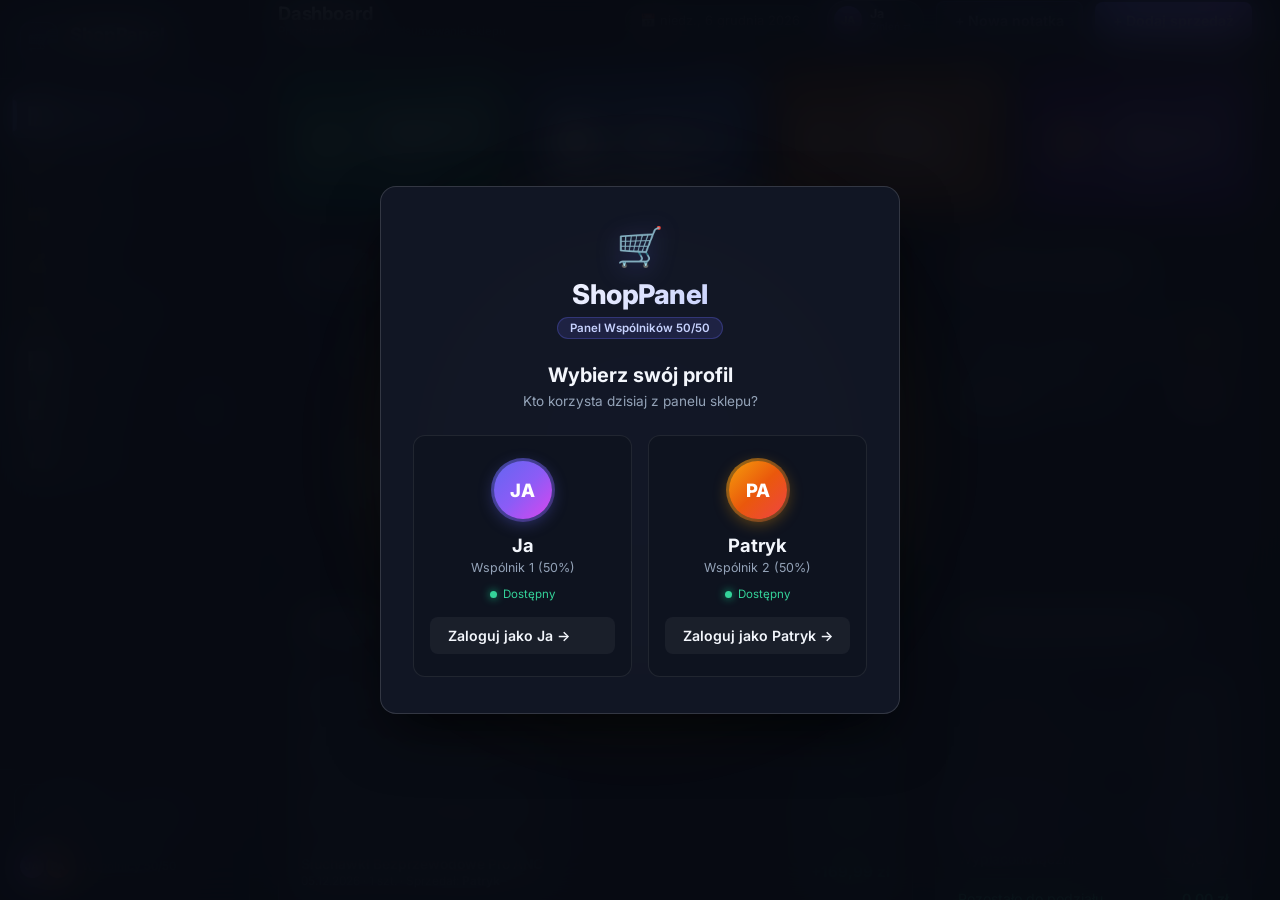
==== sklep/index.html @ 8d1526ef "ShopPanel - system logowania, notatnik i odswiezony wyglad dla wspolnikow (Ja i Patryk)" ====
<!DOCTYPE html>
<html lang="pl">
<head>
  <meta charset="UTF-8" />
  <meta name="viewport" content="width=device-width, initial-scale=1.0" />
  <title>ShopPanel — Panel Sklepu (Ja & Patryk)</title>
  <meta name="description" content="Nowoczesny panel zarządzania sklepem – magazyn, finanse, podział zysku 50/50 i notatnik dla wspólników." />
  <link rel="preconnect" href="https://fonts.googleapis.com" />
  <link rel="preconnect" href="https://fonts.gstatic.com" crossorigin />
  <link href="https://fonts.googleapis.com/css2?family=Inter:wght@300;400;500;600;700;800&display=swap" rel="stylesheet" />
  <link rel="stylesheet" href="style.css" />
</head>
<body>

<!-- ===== FULLSCREEN LOGIN GATEWAY ===== -->
<div class="login-overlay" id="login-overlay">
  <div class="login-glow-bg"></div>
  <div class="login-card">
    <div class="login-brand">
      <div class="login-logo-icon">🛒</div>
      <h2 class="login-logo-title">ShopPanel</h2>
      <span class="login-badge">Panel Wspólników 50/50</span>
    </div>

    <!-- Step 1: Wybór profilu -->
    <div id="login-step-profiles">
      <h3 class="login-heading">Wybierz swój profil</h3>
      <p class="login-subheading">Kto korzysta dzisiaj z panelu sklepu?</p>

      <div class="login-profiles-grid">
        <div class="login-profile-card profile-ja" onclick="selectLoginProfile('ja')">
          <div class="login-avatar-ring">
            <div class="login-avatar avatar-ja">JA</div>
          </div>
          <h4 class="login-profile-name">Ja</h4>
          <span class="login-profile-role">Wspólnik 1 (50%)</span>
          <div class="login-profile-status"><span class="pulse-dot"></span> Dostępny</div>
          <button class="btn btn-profile-select">Zaloguj jako Ja →</button>
        </div>

        <div class="login-profile-card profile-patryk" onclick="selectLoginProfile('patryk')">
          <div class="login-avatar-ring">
            <div class="login-avatar avatar-patryk">PA</div>
          </div>
          <h4 class="login-profile-name">Patryk</h4>
          <span class="login-profile-role">Wspólnik 2 (50%)</span>
          <div class="login-profile-status"><span class="pulse-dot"></span> Dostępny</div>
          <button class="btn btn-profile-select">Zaloguj jako Patryk →</button>
        </div>
      </div>
    </div>

    <!-- Step 2: Wprowadzenie PIN -->
    <div id="login-step-pin" style="display: none;">
      <div class="pin-user-banner">
        <button class="pin-back-btn" onclick="backToProfiles()" title="Powrót do wyboru profilu">← Zmień profil</button>
        <div class="pin-user-info">
          <div class="pin-avatar" id="pin-display-avatar">JA</div>
          <div>
            <div class="pin-username" id="pin-display-name">Ja</div>
            <div class="pin-userrole" id="pin-display-role">Wspólnik (50%)</div>
          </div>
        </div>
      </div>

      <p class="pin-prompt">Podaj 4-cyfrowy kod PIN</p>

      <div class="pin-dots-container" id="pin-dots">
        <span class="pin-dot"></span>
        <span class="pin-dot"></span>
        <span class="pin-dot"></span>
        <span class="pin-dot"></span>
      </div>

      <div class="pin-error-msg" id="pin-error-msg"></div>

      <!-- Klawiatura numeryczna -->
      <div class="pin-keypad">
        <button class="keypad-btn" type="button" onclick="pressPin('1')">1</button>
        <button class="keypad-btn" type="button" onclick="pressPin('2')">2</button>
        <button class="keypad-btn" type="button" onclick="pressPin('3')">3</button>
        <button class="keypad-btn" type="button" onclick="pressPin('4')">4</button>
        <button class="keypad-btn" type="button" onclick="pressPin('5')">5</button>
        <button class="keypad-btn" type="button" onclick="pressPin('6')">6</button>
        <button class="keypad-btn" type="button" onclick="pressPin('7')">7</button>
        <button class="keypad-btn" type="button" onclick="pressPin('8')">8</button>
        <button class="keypad-btn" type="button" onclick="pressPin('9')">9</button>
        <button class="keypad-btn keypad-cmd" type="button" onclick="clearPin()">C</button>
        <button class="keypad-btn" type="button" onclick="pressPin('0')">0</button>
        <button class="keypad-btn keypad-cmd keypad-back" type="button" onclick="deletePin()">⌫</button>
      </div>

      <div class="pin-quick-login">
        <span>💡 Domyślny PIN: <strong>1234</strong></span>
        <button class="btn btn-sm btn-ghost" type="button" onclick="quickLogin()">Szybkie logowanie (1234) ⚡</button>
      </div>
    </div>
  </div>
</div>

<!-- ===== SIDEBAR ===== -->
<aside class="sidebar" id="sidebar">
  <div class="sidebar-logo">
    <div class="logo-icon-wrap">🛒</div>
    <div class="logo-text-group">
      <span class="logo-text">ShopPanel</span>
      <span class="logo-sub">Ja & Patryk · 50/50</span>
    </div>
  </div>

  <nav class="sidebar-nav">
    <button class="nav-btn active" data-tab="dashboard" onclick="showTab('dashboard', this)">
      <span class="nav-icon">📊</span><span>Dashboard</span>
    </button>
    <button class="nav-btn" data-tab="magazyn" onclick="showTab('magazyn', this)">
      <span class="nav-icon">📦</span><span>Magazyn</span>
    </button>
    <button class="nav-btn" data-tab="sprzedaz" onclick="showTab('sprzedaz', this)">
      <span class="nav-icon">💳</span><span>Sprzedaż</span>
    </button>
    <button class="nav-btn" data-tab="finanse" onclick="showTab('finanse', this)">
      <span class="nav-icon">💰</span><span>Finanse</span>
    </button>
    <button class="nav-btn" data-tab="podzial" onclick="showTab('podzial', this)">
      <span class="nav-icon">🤝</span><span>Podział Zysku</span>
    </button>
    <button class="nav-btn" data-tab="inwestycje" onclick="showTab('inwestycje', this)">
      <span class="nav-icon">📈</span><span>Inwestycje</span>
    </button>
    <button class="nav-btn" data-tab="notatnik" onclick="showTab('notatnik', this)">
      <span class="nav-icon">📝</span><span>Notatnik</span>
      <span class="nav-badge" id="notes-badge">0</span>
    </button>
    <button class="nav-btn" data-tab="historia" onclick="showTab('historia', this)">
      <span class="nav-icon">📋</span><span>Historia</span>
    </button>
  </nav>

  <div class="sidebar-footer">
    <!-- Active User Card -->
    <div class="current-user-pill" onclick="openUserSwitchModal()" title="Kliknij, aby zmienić użytkownika lub się wylogować">
      <div class="user-avatar-wrap">
        <div class="partner-avatar user-avatar-current" id="sidebar-user-avatar">JA</div>
        <span class="user-online-dot"></span>
      </div>
      <div class="user-pill-info">
        <div class="user-pill-name" id="sidebar-user-name">Ja</div>
        <div class="user-pill-status">Zalogowany · <span class="link-switch">Zmień ⇄</span></div>
      </div>
    </div>

    <!-- Partners 50/50 info -->
    <div class="partners-card">
      <div class="partner-avatar avatar-ja" title="Ja (50%)">JA</div>
      <div class="partner-avatar avatar-patryk" title="Patryk (50%)">PA</div>
      <span class="partners-label">Wspólnicy 50/50</span>
    </div>
  </div>
</aside>

<!-- ===== MAIN CONTENT ===== -->
<main class="main-content">
  <!-- TOPBAR -->
  <header class="topbar">
    <div class="topbar-left">
      <button class="menu-toggle" onclick="toggleSidebar()" aria-label="Menu">☰</button>
      <div>
        <h1 class="page-title" id="page-title">Dashboard</h1>
        <span class="page-subtitle" id="page-subtitle">Przegląd wyników i podsumowanie sklepu</span>
      </div>
    </div>
    <div class="topbar-right">
      <div class="date-badge">📅 <span id="current-date"></span></div>

      <!-- User Badge in Topbar -->
      <div class="topbar-user-badge" onclick="openUserSwitchModal()" title="Zmień użytkownika">
        <div class="topbar-user-avatar" id="topbar-avatar">JA</div>
        <div class="topbar-user-meta">
          <span class="topbar-user-name" id="topbar-user-name">Ja</span>
          <span class="topbar-user-tag">Zmień ⇄</span>
        </div>
      </div>

      <button class="btn btn-secondary-subtle" onclick="openNoteModal()">+ Nowa notatka</button>
      <button class="btn btn-primary" onclick="openModal('add-sale-modal')">+ Dodaj sprzedaż</button>
    </div>
  </header>

  <!-- ===== TAB: DASHBOARD ===== -->
  <section class="tab-content active" id="tab-dashboard">
    <div class="stats-grid">
      <div class="stat-card gradient-green">
        <div class="stat-icon-wrap">💵</div>
        <div class="stat-info">
          <div class="stat-label">Łączny przychód</div>
          <div class="stat-value" id="stat-revenue">0 zł</div>
          <div class="stat-sub" id="stat-revenue-month">Przychód ze sprzedaży</div>
        </div>
      </div>
      <div class="stat-card gradient-blue">
        <div class="stat-icon-wrap">📈</div>
        <div class="stat-info">
          <div class="stat-label">Czysty zysk</div>
          <div class="stat-value" id="stat-profit">0 zł</div>
          <div class="stat-sub" id="stat-margin">Marża: 0%</div>
        </div>
      </div>
      <div class="stat-card gradient-orange">
        <div class="stat-icon-wrap">📦</div>
        <div class="stat-info">
          <div class="stat-label">Produkty w magazynie</div>
          <div class="stat-value" id="stat-products">0 szt.</div>
          <div class="stat-sub" id="stat-low-stock">Brak alertów</div>
        </div>
      </div>
      <div class="stat-card gradient-purple">
        <div class="stat-icon-wrap">🤝</div>
        <div class="stat-info">
          <div class="stat-label" id="stat-share-label">Działka na osobę (50%)</div>
          <div class="stat-value" id="stat-share">0 zł</div>
          <div class="stat-sub">Dla każdego wspólnika</div>
        </div>
      </div>
    </div>

    <div class="dashboard-grid">
      <div class="card chart-card">
        <div class="card-header">
          <div>
            <h2>Przychody i zysk — ostatnie 7 dni</h2>
            <span class="card-sub">Dynamika sprzedaży dzień po dniu</span>
          </div>
        </div>
        <canvas id="revenue-chart" width="600" height="200"></canvas>
      </div>

      <div class="card">
        <div class="card-header">
          <div>
            <h2>🔴 Niski stan magazynu</h2>
            <span class="card-sub">Produkty wymagające domówienia</span>
          </div>
        </div>
        <div id="low-stock-list" class="low-stock-list">
          <p class="empty-state">Wszystko w porządku! ✅</p>
        </div>
      </div>
    </div>

    <div class="dashboard-grid">
      <div class="card">
        <div class="card-header">
          <div>
            <h2>📦 Ostatnie sprzedaże</h2>
            <span class="card-sub">Rejestrowane transakcje wspólników</span>
          </div>
          <button class="btn btn-sm btn-ghost" onclick="showTab('sprzedaz', document.querySelector('[data-tab=sprzedaz]'))">Wszystkie →</button>
        </div>
        <div id="recent-sales-list"></div>
      </div>

      <div class="card">
        <div class="card-header">
          <div>
            <h2>💡 Podsumowanie finansowe</h2>
            <span class="card-sub">Bilans zysków, kosztów i wypłat</span>
          </div>
        </div>
        <div class="finance-summary" id="finance-summary">
          <div class="fin-row"><span>Przychód brutto</span><strong id="fs-revenue">0 zł</strong></div>
          <div class="fin-row"><span>Koszt zakupu towaru (COGS)</span><strong id="fs-cost">0 zł</strong></div>
          <div class="fin-row"><span>Koszty operacyjne</span><strong id="fs-expenses">0 zł</strong></div>
          <div class="fin-row highlight"><span>Zysk netto</span><strong id="fs-net">0 zł</strong></div>
          <div class="fin-row"><span>Wypłacono łącznie</span><strong id="fs-paid">0 zł</strong></div>
          <div class="fin-row highlight-green"><span>Pozostało do podziału</span><strong id="fs-remaining">0 zł</strong></div>
        </div>
      </div>
    </div>
  </section>

  <!-- ===== TAB: MAGAZYN ===== -->
  <section class="tab-content" id="tab-magazyn">
    <div class="toolbar">
      <div class="search-wrap">
        <input type="text" class="search-input" id="product-search" placeholder="🔍 Szukaj produktu..." oninput="filterProducts()" />
      </div>
      <select class="select-input" id="category-filter" onchange="filterProducts()">
        <option value="">Wszystkie kategorie</option>
      </select>
      <button class="btn btn-primary" onclick="openModal('add-product-modal')">+ Dodaj produkt</button>
    </div>

    <div class="card">
      <div class="table-responsive">
        <table class="data-table" id="products-table">
          <thead>
            <tr>
              <th>Produkt</th>
              <th>Kategoria</th>
              <th>Ilość (szt.)</th>
              <th>Cena zakupu</th>
              <th>Cena sprzedaży</th>
              <th>Marża</th>
              <th>Status</th>
              <th>Akcje</th>
            </tr>
          </thead>
          <tbody id="products-tbody"></tbody>
        </table>
      </div>
      <p class="empty-state" id="products-empty">Brak produktów. Dodaj pierwszy produkt! 📦</p>
    </div>
  </section>

  <!-- ===== TAB: SPRZEDAŻ ===== -->
  <section class="tab-content" id="tab-sprzedaz">
    <div class="toolbar">
      <div class="search-wrap">
        <input type="text" class="search-input" id="sale-search" placeholder="🔍 Szukaj sprzedaży..." oninput="filterSales()" />
      </div>
      <input type="month" class="select-input" id="sale-month-filter" onchange="filterSales()" />
      <button class="btn btn-primary" onclick="openModal('add-sale-modal')">+ Nowa sprzedaż</button>
    </div>
    <div class="card">
      <div class="table-responsive">
        <table class="data-table">
          <thead>
            <tr>
              <th>Data</th>
              <th>Produkt</th>
              <th>Ilość</th>
              <th>Cena jedn.</th>
              <th>Przychód</th>
              <th>Zysk</th>
              <th>Sprzedał</th>
              <th>Akcje</th>
            </tr>
          </thead>
          <tbody id="sales-tbody"></tbody>
        </table>
      </div>
      <p class="empty-state" id="sales-empty">Brak sprzedaży. Dodaj pierwszą transakcję! 💳</p>
    </div>
  </section>

  <!-- ===== TAB: FINANSE ===== -->
  <section class="tab-content" id="tab-finanse">
    <div class="toolbar">
      <button class="btn btn-primary" onclick="openModal('add-expense-modal')">+ Dodaj koszt</button>
    </div>
    <div class="stats-grid">
      <div class="stat-card gradient-green">
        <div class="stat-icon-wrap">💵</div>
        <div class="stat-info">
          <div class="stat-label">Łączny przychód</div>
          <div class="stat-value" id="fin-revenue">0 zł</div>
        </div>
      </div>
      <div class="stat-card gradient-red">
        <div class="stat-icon-wrap">🛍️</div>
        <div class="stat-info">
          <div class="stat-label">Koszt towaru</div>
          <div class="stat-value" id="fin-cogs">0 zł</div>
        </div>
      </div>
      <div class="stat-card gradient-orange">
        <div class="stat-icon-wrap">📝</div>
        <div class="stat-info">
          <div class="stat-label">Koszty operacyjne</div>
          <div class="stat-value" id="fin-expenses">0 zł</div>
        </div>
      </div>
      <div class="stat-card gradient-blue">
        <div class="stat-icon-wrap">✅</div>
        <div class="stat-info">
          <div class="stat-label">Zysk netto</div>
          <div class="stat-value" id="fin-net">0 zł</div>
        </div>
      </div>
    </div>

    <div class="card">
      <div class="card-header">
        <div>
          <h2>📝 Koszty operacyjne</h2>
          <span class="card-sub">Wydatki bieżące: reklamy, opakowania, narzędzia</span>
        </div>
      </div>
      <div class="table-responsive">
        <table class="data-table">
          <thead>
            <tr><th>Data</th><th>Opis</th><th>Kategoria</th><th>Kwota</th><th>Akcje</th></tr>
          </thead>
          <tbody id="expenses-tbody"></tbody>
        </table>
      </div>
      <p class="empty-state" id="expenses-empty">Brak kosztów. Dodaj pierwszy wydatek.</p>
    </div>
  </section>

  <!-- ===== TAB: PODZIAŁ ZYSKU ===== -->
  <section class="tab-content" id="tab-podzial">
    <div class="podzial-grid">
      <!-- Partner 1: Ja -->
      <div class="card podzial-card" id="podzial-card-ja">
        <div class="partner-header">
          <div class="partner-big-avatar avatar-ja">JA</div>
          <div class="partner-meta">
            <div class="partner-name-row">
              <h2 id="partner1-name-display">Ja (Wspólnik 1)</h2>
              <span class="active-badge" id="badge-active-ja" style="display:none;">Twój profil ⭐</span>
            </div>
            <span class="badge badge-purple">50% udziałów</span>
          </div>
        </div>
        <div class="partner-stats">
          <div class="fin-row"><span>Zysk brutto (50%)</span><strong id="p1-gross">0 zł</strong></div>
          <div class="fin-row"><span>Wypłacono</span><strong id="p1-paid">0 zł</strong></div>
          <div class="fin-row highlight-green"><span>Do wypłaty</span><strong id="p1-remaining">0 zł</strong></div>
        </div>
        <div class="partner-card-footer">
          <button class="btn btn-primary" style="width:100%" onclick="openPayoutModal(0)">💸 Zarejestruj wypłatę dla: Ja</button>
        </div>
      </div>

      <!-- Partner 2: Patryk -->
      <div class="card podzial-card" id="podzial-card-patryk">
        <div class="partner-header">
          <div class="partner-big-avatar avatar-patryk">PA</div>
          <div class="partner-meta">
            <div class="partner-name-row">
              <h2 id="partner2-name-display">Patryk (Wspólnik 2)</h2>
              <span class="active-badge" id="badge-active-patryk" style="display:none;">Twój profil ⭐</span>
            </div>
            <span class="badge badge-orange">50% udziałów</span>
          </div>
        </div>
        <div class="partner-stats">
          <div class="fin-row"><span>Zysk brutto (50%)</span><strong id="p2-gross">0 zł</strong></div>
          <div class="fin-row"><span>Wypłacono</span><strong id="p2-paid">0 zł</strong></div>
          <div class="fin-row highlight-green"><span>Do wypłaty</span><strong id="p2-remaining">0 zł</strong></div>
        </div>
        <div class="partner-card-footer">
          <button class="btn btn-secondary" style="width:100%" onclick="openPayoutModal(1)">💸 Zarejestruj wypłatę dla: Patryk</button>
        </div>
      </div>

      <!-- Payouts History -->
      <div class="card" style="grid-column: 1/-1;">
        <div class="card-header">
          <div>
            <h2>📋 Historia wypłat wspólników</h2>
            <span class="card-sub">Rejestr pobranych zaliczek i rozliczeń</span>
          </div>
        </div>
        <div class="table-responsive">
          <table class="data-table">
            <thead><tr><th>Data</th><th>Wspólnik</th><th>Kwota</th><th>Notatka</th></tr></thead>
            <tbody id="payouts-tbody"></tbody>
          </table>
        </div>
        <p class="empty-state" id="payouts-empty">Brak wypłat.</p>
      </div>
    </div>
  </section>

  <!-- ===== TAB: INWESTYCJE ===== -->
  <section class="tab-content" id="tab-inwestycje">
    <div class="toolbar">
      <button class="btn btn-primary" onclick="openModal('add-investment-modal')">+ Nowa inwestycja</button>
    </div>
    <div class="stats-grid">
      <div class="stat-card gradient-blue">
        <div class="stat-icon-wrap">🏦</div>
        <div class="stat-info">
          <div class="stat-label">Łączne inwestycje</div>
          <div class="stat-value" id="inv-total">0 zł</div>
        </div>
      </div>
      <div class="stat-card gradient-green">
        <div class="stat-icon-wrap">💹</div>
        <div class="stat-info">
          <div class="stat-label">Zwrot z inwestycji</div>
          <div class="stat-value" id="inv-return">0 zł</div>
        </div>
      </div>
      <div class="stat-card gradient-purple">
        <div class="stat-icon-wrap">⏳</div>
        <div class="stat-info">
          <div class="stat-label">W toku</div>
          <div class="stat-value" id="inv-active">0</div>
        </div>
      </div>
    </div>
    <div class="card">
      <div class="card-header">
        <div>
          <h2>📈 Lista inwestycji</h2>
          <span class="card-sub">Środki przeznaczone na rozwój sklepu i towar</span>
        </div>
      </div>
      <div class="table-responsive">
        <table class="data-table">
          <thead>
            <tr><th>Data</th><th>Nazwa</th><th>Kwota</th><th>Cel</th><th>Status</th><th>Zwrot</th><th>Akcje</th></tr>
          </thead>
          <tbody id="investments-tbody"></tbody>
        </table>
      </div>
      <p class="empty-state" id="investments-empty">Brak inwestycji. Zaplanuj pierwszy krok!</p>
    </div>
  </section>

  <!-- ===== TAB: NOTATNIK ===== -->
  <section class="tab-content" id="tab-notatnik">
    <div class="toolbar notes-toolbar">
      <div class="search-wrap">
        <input type="text" class="search-input" id="note-search" placeholder="🔍 Szukaj w notatkach i zadaniach..." oninput="filterNotes()" />
      </div>
      <select class="select-input" id="note-category-filter" onchange="filterNotes()">
        <option value="">Wszystkie kategorie</option>
        <option value="Do zrobienia">📋 Do zrobienia (To-Do)</option>
        <option value="Ważne">⚠️ Ważne</option>
        <option value="Magazyn">📦 Magazyn & Towar</option>
        <option value="Pomysły">💡 Pomysły</option>
        <option value="Finanse">💰 Finanse</option>
        <option value="Ustalenia">🤝 Ustalenia</option>
        <option value="Ogólne">📝 Ogólne</option>
      </select>
      <select class="select-input" id="note-author-filter" onchange="filterNotes()">
        <option value="">Wszyscy autorzy</option>
        <option value="Ja">Tylko Ja</option>
        <option value="Patryk">Tylko Patryk</option>
      </select>
      <select class="select-input" id="note-sort-filter" onchange="filterNotes()">
        <option value="pinned">Przypięte na górze</option>
        <option value="newest">Od najnowszych</option>
        <option value="oldest">Od najstarszych</option>
      </select>
      <button class="btn btn-primary" onclick="openNoteModal()">+ Nowa notatka</button>
    </div>

    <!-- Notes Grid -->
    <div class="notes-grid" id="notes-grid"></div>
    <div class="empty-state" id="notes-empty" style="display:none;">
      <div class="empty-icon-lg">📝</div>
      <h3>Brak notatek</h3>
      <p>Dodaj pierwszą wspólną notatkę, listę zadań lub pomysł dla Ciebie i Patryka!</p>
      <button class="btn btn-primary" style="margin-top:14px" onclick="openNoteModal()">+ Dodaj pierwszą notatkę</button>
    </div>
  </section>

  <!-- ===== TAB: HISTORIA ===== -->
  <section class="tab-content" id="tab-historia">
    <div class="card">
      <div class="card-header">
        <div>
          <h2>📋 Pełna historia zdarzeń sklepu</h2>
          <span class="card-sub">Automatyczny audyt sprzedaży, magazynu i notatek</span>
        </div>
      </div>
      <div id="history-list" class="history-list"></div>
      <p class="empty-state" id="history-empty">Brak historii.</p>
    </div>
  </section>
</main>

<!-- ===== MODALS ===== -->

<!-- Add / Edit Note Modal -->
<div class="modal-overlay" id="note-modal">
  <div class="modal modal-lg">
    <div class="modal-header">
      <h3 id="note-modal-title">📝 Nowa notatka</h3>
      <button class="modal-close" onclick="closeModal('note-modal')" aria-label="Zamknij">✕</button>
    </div>
    <div class="modal-body">
      <input type="hidden" id="n-id" />
      <div class="form-group">
        <label>Tytuł notatki *</label>
        <input type="text" id="n-title" class="form-input" placeholder="np. Zamówienie kartonów i etykiet kurierskich" />
      </div>

      <div class="form-row">
        <div class="form-group">
          <label>Kategoria</label>
          <select id="n-category" class="form-input">
            <option value="Do zrobienia">📋 Do zrobienia (To-Do)</option>
            <option value="Ważne">⚠️ Ważne</option>
            <option value="Magazyn">📦 Magazyn & Towar</option>
            <option value="Pomysły">💡 Pomysły</option>
            <option value="Finanse">💰 Finanse</option>
            <option value="Ustalenia">🤝 Ustalenia</option>
            <option value="Ogólne">📝 Ogólne</option>
          </select>
        </div>
        <div class="form-group">
          <label>Kolor karty</label>
          <select id="n-color" class="form-input">
            <option value="indigo">🟣 Fioletowy / Indygo</option>
            <option value="emerald">🟢 Szmaragdowy (Sukces)</option>
            <option value="amber">🟡 Bursztynowy (Uwaga)</option>
            <option value="rose">🔴 Karmazynowy (Ważne)</option>
            <option value="cyan">🔵 Błękitny</option>
          </select>
        </div>
      </div>

      <div class="form-row">
        <div class="form-group">
          <label>Autor notatki</label>
          <select id="n-author" class="form-input">
            <option value="Ja">Ja</option>
            <option value="Patryk">Patryk</option>
          </select>
        </div>
        <div class="form-group" style="justify-content: flex-end; padding-bottom: 6px;">
          <label class="checkbox-toggle">
            <input type="checkbox" id="n-pinned" />
            <span class="toggle-track"></span>
            <span class="toggle-label">📌 Przypnij notatkę na górze</span>
          </label>
        </div>
      </div>

      <div class="form-group">
        <div class="textarea-header">
          <label>Treść notatki</label>
          <span class="hint-tag">Wskazówka: zacznij linię od <strong>[ ]</strong> lub <strong>[x]</strong>, aby dodać pole do odhaczenia!</span>
        </div>
        <textarea id="n-content" class="form-input form-textarea" rows="7" placeholder="Treść notatki...&#10;&#10;Przykład listy zadań do odhaczenia:&#10;[x] Sprawdzenie stanu magazynowego&#10;[ ] Przygotowanie paczek dla kuriera&#10;[ ] Domówienie taśmy klejącej"></textarea>
      </div>
    </div>
    <div class="modal-footer">
      <button class="btn btn-ghost" onclick="closeModal('note-modal')">Anuluj</button>
      <button class="btn btn-primary" onclick="saveNote()">Zapisz notatkę</button>
    </div>
  </div>
</div>

<!-- User Switch / Profile Modal -->
<div class="modal-overlay" id="user-switch-modal">
  <div class="modal modal-sm">
    <div class="modal-header">
      <h3>👤 Profil użytkownika</h3>
      <button class="modal-close" onclick="closeModal('user-switch-modal')" aria-label="Zamknij">✕</button>
    </div>
    <div class="modal-body">
      <div class="user-switch-card">
        <div class="partner-big-avatar" id="switch-modal-avatar">JA</div>
        <div>
          <h3 id="switch-modal-name">Ja</h3>
          <span class="badge badge-purple" id="switch-modal-role">Wspólnik 1 (50%)</span>
          <p class="user-active-sub">Aktywna sesja w przeglądarce</p>
        </div>
      </div>

      <div class="user-switch-actions">
        <label class="section-sublabel">Szybkie przełączanie wspólnika:</label>
        <button class="btn btn-secondary" style="width:100%; justify-content:center;" id="btn-toggle-partner" onclick="quickSwitchPartner()">
          ⇄ Przełącz na profil: Patryk
        </button>
        <button class="btn btn-ghost btn-danger-ghost" style="width:100%; justify-content:center; margin-top:8px;" onclick="logoutUser()">
          🔒 Wyloguj i zablokuj panel PIN-em
        </button>
      </div>
    </div>
  </div>
</div>

<!-- Add Product Modal -->
<div class="modal-overlay" id="add-product-modal">
  <div class="modal">
    <div class="modal-header">
      <h3>📦 Dodaj produkt do magazynu</h3>
      <button class="modal-close" onclick="closeModal('add-product-modal')">✕</button>
    </div>
    <div class="modal-body">
      <div class="form-group">
        <label>Nazwa produktu *</label>
        <input type="text" id="p-name" class="form-input" placeholder="np. Słuchawki Bezprzewodowe Pro" />
      </div>
      <div class="form-row">
        <div class="form-group">
          <label>Kategoria</label>
          <input type="text" id="p-category" class="form-input" placeholder="np. Elektronika" />
        </div>
        <div class="form-group">
          <label>Ilość (szt.) *</label>
          <input type="number" id="p-qty" class="form-input" placeholder="0" min="0" />
        </div>
      </div>
      <div class="form-row">
        <div class="form-group">
          <label>Cena zakupu (zł) *</label>
          <input type="number" id="p-buy" class="form-input" placeholder="0.00" min="0" step="0.01" />
        </div>
        <div class="form-group">
          <label>Cena sprzedaży (zł) *</label>
          <input type="number" id="p-sell" class="form-input" placeholder="0.00" min="0" step="0.01" />
        </div>
      </div>
      <div class="form-group">
        <label>Alert niskiego stanu (szt.)</label>
        <input type="number" id="p-alert" class="form-input" placeholder="5" min="0" value="5" />
      </div>
    </div>
    <div class="modal-footer">
      <button class="btn btn-ghost" onclick="closeModal('add-product-modal')">Anuluj</button>
      <button class="btn btn-primary" onclick="addProduct()">Dodaj produkt</button>
    </div>
  </div>
</div>

<!-- Add Sale Modal -->
<div class="modal-overlay" id="add-sale-modal">
  <div class="modal">
    <div class="modal-header">
      <h3>💳 Dodaj sprzedaż</h3>
      <button class="modal-close" onclick="closeModal('add-sale-modal')">✕</button>
    </div>
    <div class="modal-body">
      <div class="form-group">
        <label>Produkt *</label>
        <select id="s-product" class="form-input" onchange="fillSalePrice()">
          <option value="">-- Wybierz produkt --</option>
        </select>
      </div>
      <div class="form-row">
        <div class="form-group">
          <label>Ilość *</label>
          <input type="number" id="s-qty" class="form-input" placeholder="1" min="1" value="1" oninput="calcSaleTotal()" />
        </div>
        <div class="form-group">
          <label>Cena sprzedaży (zł/szt.) *</label>
          <input type="number" id="s-price" class="form-input" placeholder="0.00" min="0" step="0.01" oninput="calcSaleTotal()" />
        </div>
      </div>
      <div class="form-row">
        <div class="form-group">
          <label>Data</label>
          <input type="date" id="s-date" class="form-input" />
        </div>
        <div class="form-group">
          <label>Sprzedał</label>
          <select id="s-seller" class="form-input">
            <option value="Ja">Ja</option>
            <option value="Patryk">Patryk</option>
          </select>
        </div>
      </div>
      <div class="sale-summary">
        <div class="fin-row"><span>Przychód:</span><strong id="sale-total-preview">0 zł</strong></div>
        <div class="fin-row"><span>Zysk brutto:</span><strong id="sale-profit-preview">0 zł</strong></div>
      </div>
    </div>
    <div class="modal-footer">
      <button class="btn btn-ghost" onclick="closeModal('add-sale-modal')">Anuluj</button>
      <button class="btn btn-primary" onclick="addSale()">Zapisz sprzedaż</button>
    </div>
  </div>
</div>

<!-- Add Expense Modal -->
<div class="modal-overlay" id="add-expense-modal">
  <div class="modal">
    <div class="modal-header">
      <h3>📝 Dodaj koszt operacyjny</h3>
      <button class="modal-close" onclick="closeModal('add-expense-modal')">✕</button>
    </div>
    <div class="modal-body">
      <div class="form-group">
        <label>Opis wydatku *</label>
        <input type="text" id="e-desc" class="form-input" placeholder="np. Kampania Meta Ads, paczka kartonów..." />
      </div>
      <div class="form-row">
        <div class="form-group">
          <label>Kategoria</label>
          <select id="e-category" class="form-input">
            <option value="Marketing">Marketing</option>
            <option value="Transport">Transport</option>
            <option value="Opakowania">Opakowania</option>
            <option value="Oprogramowanie">Oprogramowanie</option>
            <option value="Inne">Inne</option>
          </select>
        </div>
        <div class="form-group">
          <label>Kwota (zł) *</label>
          <input type="number" id="e-amount" class="form-input" placeholder="0.00" min="0" step="0.01" />
        </div>
      </div>
      <div class="form-group">
        <label>Data</label>
        <input type="date" id="e-date" class="form-input" />
      </div>
    </div>
    <div class="modal-footer">
      <button class="btn btn-ghost" onclick="closeModal('add-expense-modal')">Anuluj</button>
      <button class="btn btn-primary" onclick="addExpense()">Dodaj koszt</button>
    </div>
  </div>
</div>

<!-- Add Investment Modal -->
<div class="modal-overlay" id="add-investment-modal">
  <div class="modal">
    <div class="modal-header">
      <h3>📈 Dodaj inwestycję</h3>
      <button class="modal-close" onclick="closeModal('add-investment-modal')">✕</button>
    </div>
    <div class="modal-body">
      <div class="form-group">
        <label>Nazwa inwestycji *</label>
        <input type="text" id="i-name" class="form-input" placeholder="np. Partia Power Banków 30szt." />
      </div>
      <div class="form-group">
        <label>Cel inwestycji</label>
        <input type="text" id="i-goal" class="form-input" placeholder="np. Zwiększenie oferty i marży" />
      </div>
      <div class="form-row">
        <div class="form-group">
          <label>Kwota (zł) *</label>
          <input type="number" id="i-amount" class="form-input" placeholder="0.00" min="0" step="0.01" />
        </div>
        <div class="form-group">
          <label>Data</label>
          <input type="date" id="i-date" class="form-input" />
        </div>
      </div>
    </div>
    <div class="modal-footer">
      <button class="btn btn-ghost" onclick="closeModal('add-investment-modal')">Anuluj</button>
      <button class="btn btn-primary" onclick="addInvestment()">Dodaj inwestycję</button>
    </div>
  </div>
</div>

<!-- Payout Modal -->
<div class="modal-overlay" id="payout-modal">
  <div class="modal">
    <div class="modal-header">
      <h3>💸 Zarejestruj wypłatę dla wspólnika</h3>
      <button class="modal-close" onclick="closeModal('payout-modal')">✕</button>
    </div>
    <div class="modal-body">
      <div class="form-group">
        <label>Wspólnik</label>
        <input type="text" id="payout-partner-name" class="form-input" readonly style="opacity:0.8;font-weight:600;" />
        <input type="hidden" id="payout-partner-idx" />
      </div>
      <div class="form-row">
        <div class="form-group">
          <label>Kwota wypłaty (zł) *</label>
          <input type="number" id="payout-amount" class="form-input" placeholder="0.00" min="0" step="0.01" />
        </div>
        <div class="form-group">
          <label>Data</label>
          <input type="date" id="payout-date" class="form-input" />
        </div>
      </div>
      <div class="form-group">
        <label>Notatka</label>
        <input type="text" id="payout-note" class="form-input" placeholder="np. Zaliczka na konto / rozliczenie miesiąca" />
      </div>
    </div>
    <div class="modal-footer">
      <button class="btn btn-ghost" onclick="closeModal('payout-modal')">Anuluj</button>
      <button class="btn btn-primary" onclick="addPayout()">Zapisz wypłatę</button>
    </div>
  </div>
</div>

<!-- Investment Return Modal -->
<div class="modal-overlay" id="inv-return-modal">
  <div class="modal modal-sm">
    <div class="modal-header">
      <h3>💹 Zaznacz zwrot inwestycji</h3>
      <button class="modal-close" onclick="closeModal('inv-return-modal')">✕</button>
    </div>
    <div class="modal-body">
      <input type="hidden" id="inv-return-idx" />
      <div class="form-group">
        <label>Osiągnięty zwrot (zł)</label>
        <input type="number" id="inv-return-amount" class="form-input" placeholder="0.00" min="0" step="0.01" />
      </div>
    </div>
    <div class="modal-footer">
      <button class="btn btn-ghost" onclick="closeModal('inv-return-modal')">Anuluj</button>
      <button class="btn btn-primary" onclick="markInvestmentReturn()">Zatwierdź zwrot</button>
    </div>
  </div>
</div>

<!-- Toast -->
<div class="toast" id="toast"></div>

<script src="app.js"></script>
</body>
</html>
---- sklep/style.css ----
/* ===================================================
   ShopPanel — Modern Premium CSS Design System
   Ja & Patryk (Wspólnicy 50/50)
   =================================================== */

@import url('https://fonts.googleapis.com/css2?family=Inter:wght@300;400;500;600;700;800&display=swap');

/* ---------- CSS Variables ---------- */
:root {
  --bg-base: #0a0d14;
  --bg-surface: #101522;
  --bg-card: rgba(18, 24, 38, 0.85);
  --bg-card-solid: #121826;
  --bg-card-hover: rgba(26, 34, 52, 0.9);
  --bg-input: #0e131f;

  --border: rgba(255, 255, 255, 0.08);
  --border-strong: rgba(255, 255, 255, 0.14);
  --border-accent: rgba(99, 102, 241, 0.35);

  --text-primary: #f3f6fc;
  --text-secondary: #94a3b8;
  --text-muted: #64748b;

  --accent-purple: #6366f1;
  --accent-purple-light: #818cf8;
  --accent-blue: #3b82f6;
  --accent-cyan: #06b6d4;
  --accent-green: #10b981;
  --accent-green-light: #34d399;
  --accent-orange: #f59e0b;
  --accent-orange-light: #fbbf24;
  --accent-red: #ef4444;
  --accent-red-light: #f87171;
  --accent-rose: #f43f5e;

  --gradient-ja: linear-gradient(135deg, #6366f1 0%, #8b5cf6 50%, #d946ef 100%);
  --gradient-patryk: linear-gradient(135deg, #f59e0b 0%, #ea580c 50%, #ef4444 100%);

  --sidebar-w: 250px;
  --topbar-h: 68px;
  --radius-lg: 16px;
  --radius: 12px;
  --radius-sm: 8px;

  --shadow-lg: 0 16px 40px -8px rgba(0, 0, 0, 0.6);
  --shadow: 0 8px 24px -4px rgba(0, 0, 0, 0.45);
  --shadow-sm: 0 2px 10px rgba(0, 0, 0, 0.3);

  --transition: 0.22s cubic-bezier(0.4, 0, 0.2, 1);
}

/* ---------- Reset & Base ---------- */
*, *::before, *::after {
  box-sizing: border-box;
  margin: 0;
  padding: 0;
}

html, body {
  height: 100%;
}

body {
  font-family: 'Inter', system-ui, -apple-system, sans-serif;
  background-color: var(--bg-base);
  background-image: 
    radial-gradient(at 0% 0%, rgba(99, 102, 241, 0.12) 0px, transparent 50%),
    radial-gradient(at 100% 0%, rgba(245, 158, 11, 0.08) 0px, transparent 50%),
    radial-gradient(at 50% 100%, rgba(16, 185, 129, 0.08) 0px, transparent 50%);
  background-attachment: fixed;
  color: var(--text-primary);
  display: flex;
  overflow: hidden;
  -webkit-font-smoothing: antialiased;
}

/* ===================================================
   FULLSCREEN LOGIN GATEWAY
   =================================================== */
.login-overlay {
  position: fixed;
  inset: 0;
  z-index: 9999;
  background: rgba(7, 10, 18, 0.92);
  backdrop-filter: blur(20px);
  -webkit-backdrop-filter: blur(20px);
  display: flex;
  align-items: center;
  justify-content: center;
  padding: 20px;
  opacity: 1;
  visibility: visible;
  transition: opacity 0.35s ease, visibility 0.35s ease;
}

.login-overlay.hidden {
  opacity: 0;
  visibility: hidden;
  pointer-events: none;
}

.login-glow-bg {
  position: absolute;
  width: 500px;
  height: 500px;
  background: radial-gradient(circle, rgba(99, 102, 241, 0.25) 0%, rgba(245, 158, 11, 0.15) 50%, transparent 70%);
  filter: blur(60px);
  pointer-events: none;
  z-index: 0;
  animation: pulseGlow 8s ease-in-out infinite alternate;
}

@keyframes pulseGlow {
  0% { transform: scale(0.9) translate(-20px, -20px); }
  100% { transform: scale(1.1) translate(20px, 20px); }
}

.login-card {
  position: relative;
  z-index: 1;
  background: rgba(18, 24, 38, 0.95);
  border: 1px solid var(--border-strong);
  border-radius: var(--radius-lg);
  padding: 36px 32px;
  width: 520px;
  max-width: 100%;
  box-shadow: 0 25px 60px -12px rgba(0, 0, 0, 0.75);
  text-align: center;
  animation: slideUpLogin 0.4s cubic-bezier(0.16, 1, 0.3, 1);
}

@keyframes slideUpLogin {
  from { opacity: 0; transform: translateY(30px) scale(0.96); }
  to { opacity: 1; transform: translateY(0) scale(1); }
}

.login-brand {
  margin-bottom: 24px;
}

.login-logo-icon {
  font-size: 2.4rem;
  display: inline-block;
  margin-bottom: 8px;
  filter: drop-shadow(0 4px 12px rgba(99, 102, 241, 0.4));
}

.login-logo-title {
  font-size: 1.7rem;
  font-weight: 800;
  letter-spacing: -0.02em;
  background: linear-gradient(135deg, #fff 20%, #a5b4fc 100%);
  -webkit-background-clip: text;
  -webkit-text-fill-color: transparent;
  background-clip: text;
}

.login-badge {
  display: inline-block;
  margin-top: 6px;
  font-size: 0.72rem;
  font-weight: 600;
  color: #c7d2fe;
  background: rgba(99, 102, 241, 0.15);
  border: 1px solid rgba(99, 102, 241, 0.3);
  padding: 3px 12px;
  border-radius: 20px;
}

.login-heading {
  font-size: 1.25rem;
  font-weight: 700;
  color: var(--text-primary);
  margin-bottom: 6px;
}

.login-subheading {
  font-size: 0.85rem;
  color: var(--text-secondary);
  margin-bottom: 26px;
}

.login-profiles-grid {
  display: grid;
  grid-template-columns: 1fr 1fr;
  gap: 16px;
}

.login-profile-card {
  background: rgba(14, 19, 31, 0.8);
  border: 1px solid var(--border);
  border-radius: var(--radius);
  padding: 22px 16px;
  cursor: pointer;
  transition: all var(--transition);
  display: flex;
  flex-direction: column;
  align-items: center;
  position: relative;
  overflow: hidden;
}

.login-profile-card:hover {
  transform: translateY(-4px);
  border-color: rgba(255, 255, 255, 0.25);
  box-shadow: 0 12px 30px rgba(0, 0, 0, 0.5);
}

.profile-ja:hover {
  border-color: rgba(99, 102, 241, 0.5);
  background: linear-gradient(180deg, rgba(99, 102, 241, 0.08) 0%, rgba(14, 19, 31, 0.95) 100%);
}

.profile-patryk:hover {
  border-color: rgba(245, 158, 11, 0.5);
  background: linear-gradient(180deg, rgba(245, 158, 11, 0.08) 0%, rgba(14, 19, 31, 0.95) 100%);
}

.login-avatar-ring {
  padding: 3px;
  border-radius: 50%;
  margin-bottom: 12px;
}

.profile-ja .login-avatar-ring {
  background: linear-gradient(135deg, rgba(99, 102, 241, 0.6), rgba(168, 85, 247, 0.3));
}

.profile-patryk .login-avatar-ring {
  background: linear-gradient(135deg, rgba(245, 158, 11, 0.6), rgba(239, 68, 68, 0.3));
}

.login-avatar {
  width: 58px;
  height: 58px;
  border-radius: 50%;
  display: flex;
  align-items: center;
  justify-content: center;
  font-size: 1.15rem;
  font-weight: 800;
  color: #fff;
}

.avatar-ja {
  background: var(--gradient-ja);
  box-shadow: 0 4px 16px rgba(99, 102, 241, 0.4);
}

.avatar-patryk {
  background: var(--gradient-patryk);
  box-shadow: 0 4px 16px rgba(245, 158, 11, 0.4);
}

.login-profile-name {
  font-size: 1.15rem;
  font-weight: 700;
  color: var(--text-primary);
  margin-bottom: 4px;
}

.login-profile-role {
  font-size: 0.78rem;
  color: var(--text-secondary);
  margin-bottom: 12px;
}

.login-profile-status {
  display: flex;
  align-items: center;
  gap: 6px;
  font-size: 0.72rem;
  color: var(--accent-green-light);
  margin-bottom: 16px;
}

.pulse-dot {
  width: 7px;
  height: 7px;
  background: var(--accent-green-light);
  border-radius: 50%;
  display: inline-block;
  box-shadow: 0 0 8px var(--accent-green);
  animation: pulse 1.8s infinite;
}

@keyframes pulse {
  0% { transform: scale(0.95); box-shadow: 0 0 0 0 rgba(16, 185, 129, 0.7); }
  70% { transform: scale(1); box-shadow: 0 0 0 6px rgba(16, 185, 129, 0); }
  100% { transform: scale(0.95); box-shadow: 0 0 0 0 rgba(16, 185, 129, 0); }
}

.btn-profile-select {
  width: 100%;
  padding: 8px 12px;
  font-size: 0.8rem;
  font-weight: 600;
  background: rgba(255, 255, 255, 0.05);
  border: 1px solid var(--border);
  color: var(--text-primary);
  border-radius: var(--radius-sm);
  cursor: pointer;
  transition: all var(--transition);
}

.login-profile-card:hover .btn-profile-select {
  background: var(--accent-purple);
  border-color: var(--accent-purple);
  color: #fff;
}

.profile-patryk:hover .btn-profile-select {
  background: var(--accent-orange);
  border-color: var(--accent-orange);
  color: #fff;
}

/* PIN section */
.pin-user-banner {
  display: flex;
  align-items: center;
  justify-content: space-between;
  background: rgba(14, 19, 31, 0.7);
  border: 1px solid var(--border);
  padding: 12px 16px;
  border-radius: var(--radius);
  margin-bottom: 20px;
}

.pin-back-btn {
  background: none;
  border: none;
  color: var(--text-secondary);
  font-size: 0.8rem;
  font-weight: 500;
  cursor: pointer;
  padding: 6px 10px;
  border-radius: var(--radius-sm);
  transition: all var(--transition);
}

.pin-back-btn:hover {
  background: rgba(255, 255, 255, 0.08);
  color: var(--text-primary);
}

.pin-user-info {
  display: flex;
  align-items: center;
  gap: 12px;
  text-align: right;
}

.pin-avatar {
  width: 38px;
  height: 38px;
  border-radius: 50%;
  display: flex;
  align-items: center;
  justify-content: center;
  font-size: 0.85rem;
  font-weight: 800;
  color: #fff;
}

.pin-username {
  font-size: 0.95rem;
  font-weight: 700;
  color: var(--text-primary);
}

.pin-userrole {
  font-size: 0.72rem;
  color: var(--text-secondary);
}

.pin-prompt {
  font-size: 0.88rem;
  color: var(--text-secondary);
  margin-bottom: 16px;
}

.pin-dots-container {
  display: flex;
  justify-content: center;
  gap: 14px;
  margin-bottom: 18px;
}

.pin-dot {
  width: 16px;
  height: 16px;
  border-radius: 50%;
  border: 2px solid var(--border-strong);
  background: transparent;
  transition: all 0.2s ease;
}

.pin-dot.filled {
  background: var(--accent-purple-light);
  border-color: var(--accent-purple-light);
  box-shadow: 0 0 12px rgba(99, 102, 241, 0.6);
  transform: scale(1.15);
}

.pin-dot.filled-patryk {
  background: var(--accent-orange-light);
  border-color: var(--accent-orange-light);
  box-shadow: 0 0 12px rgba(245, 158, 11, 0.6);
  transform: scale(1.15);
}

.pin-error-msg {
  min-height: 20px;
  font-size: 0.8rem;
  color: var(--accent-red-light);
  margin-bottom: 12px;
  font-weight: 500;
}

.pin-dots-container.shake {
  animation: shake 0.4s ease;
}

@keyframes shake {
  0%, 100% { transform: translateX(0); }
  20%, 60% { transform: translateX(-8px); }
  40%, 80% { transform: translateX(8px); }
}

.pin-keypad {
  display: grid;
  grid-template-columns: repeat(3, 1fr);
  gap: 10px;
  max-width: 280px;
  margin: 0 auto 18px;
}

.keypad-btn {
  background: rgba(22, 29, 46, 0.8);
  border: 1px solid var(--border);
  color: var(--text-primary);
  font-size: 1.25rem;
  font-weight: 600;
  border-radius: var(--radius);
  height: 52px;
  cursor: pointer;
  display: flex;
  align-items: center;
  justify-content: center;
  transition: all 0.15s ease;
  user-select: none;
}

.keypad-btn:hover {
  background: rgba(99, 102, 241, 0.2);
  border-color: rgba(99, 102, 241, 0.4);
  transform: translateY(-1px);
}

.keypad-btn:active {
  transform: scale(0.95);
  background: rgba(99, 102, 241, 0.35);
}

.keypad-cmd {
  font-size: 1rem;
  color: var(--text-secondary);
}

.keypad-back {
  font-size: 1.1rem;
}

.pin-quick-login {
  display: flex;
  align-items: center;
  justify-content: space-between;
  background: rgba(14, 19, 31, 0.5);
  border: 1px dashed var(--border-strong);
  padding: 10px 14px;
  border-radius: var(--radius-sm);
  font-size: 0.78rem;
  color: var(--text-secondary);
  max-width: 320px;
  margin: 0 auto;
}

.pin-quick-login strong {
  color: var(--accent-orange-light);
  letter-spacing: 0.05em;
}

/* ===================================================
   SIDEBAR
   =================================================== */
.sidebar {
  width: var(--sidebar-w);
  height: 100vh;
  background: var(--bg-surface);
  border-right: 1px solid var(--border);
  display: flex;
  flex-direction: column;
  position: fixed;
  left: 0;
  top: 0;
  z-index: 100;
  transition: transform var(--transition);
  box-shadow: 4px 0 24px rgba(0, 0, 0, 0.25);
}

.sidebar-logo {
  display: flex;
  align-items: center;
  gap: 12px;
  padding: 22px 20px 18px;
  border-bottom: 1px solid var(--border);
}

.logo-icon-wrap {
  width: 38px;
  height: 38px;
  border-radius: 10px;
  background: linear-gradient(135deg, rgba(99, 102, 241, 0.25), rgba(168, 85, 247, 0.15));
  border: 1px solid rgba(99, 102, 241, 0.4);
  display: flex;
  align-items: center;
  justify-content: center;
  font-size: 1.25rem;
  flex-shrink: 0;
}

.logo-text-group {
  display: flex;
  flex-direction: column;
}

.logo-text {
  font-size: 1.15rem;
  font-weight: 800;
  letter-spacing: -0.02em;
  background: linear-gradient(135deg, #fff 30%, #a5b4fc 100%);
  -webkit-background-clip: text;
  -webkit-text-fill-color: transparent;
  background-clip: text;
}

.logo-sub {
  font-size: 0.68rem;
  font-weight: 500;
  color: var(--text-muted);
  letter-spacing: 0.03em;
}

.sidebar-nav {
  flex: 1;
  padding: 14px 12px;
  display: flex;
  flex-direction: column;
  gap: 4px;
  overflow-y: auto;
}

.nav-btn {
  display: flex;
  align-items: center;
  gap: 12px;
  width: 100%;
  padding: 11px 14px;
  border: 1px solid transparent;
  background: transparent;
  color: var(--text-secondary);
  font-size: 0.88rem;
  font-weight: 500;
  font-family: inherit;
  border-radius: var(--radius-sm);
  cursor: pointer;
  transition: all var(--transition);
  text-align: left;
  position: relative;
}

.nav-btn:hover {
  background: rgba(255, 255, 255, 0.04);
  color: var(--text-primary);
  border-color: rgba(255, 255, 255, 0.05);
}

.nav-btn.active {
  background: linear-gradient(135deg, rgba(99, 102, 241, 0.22), rgba(139, 92, 246, 0.12));
  color: #fff;
  font-weight: 600;
  border-color: rgba(99, 102, 241, 0.35);
  box-shadow: inset 0 0 16px rgba(99, 102, 241, 0.12);
}

.nav-btn.active::before {
  content: '';
  position: absolute;
  left: 0;
  top: 6px;
  bottom: 6px;
  width: 3.5px;
  border-radius: 0 4px 4px 0;
  background: var(--accent-purple-light);
  box-shadow: 0 0 10px var(--accent-purple);
}

.nav-icon {
  font-size: 1.1rem;
  width: 22px;
  text-align: center;
  display: inline-flex;
  justify-content: center;
}

.nav-badge {
  margin-left: auto;
  background: rgba(99, 102, 241, 0.25);
  color: #c7d2fe;
  font-size: 0.68rem;
  font-weight: 700;
  padding: 2px 7px;
  border-radius: 12px;
  border: 1px solid rgba(99, 102, 241, 0.3);
}

.sidebar-footer {
  padding: 14px;
  border-top: 1px solid var(--border);
  display: flex;
  flex-direction: column;
  gap: 12px;
  background: rgba(12, 16, 26, 0.6);
}

.current-user-pill {
  display: flex;
  align-items: center;
  gap: 10px;
  padding: 9px 12px;
  background: rgba(18, 24, 38, 0.7);
  border: 1px solid var(--border-strong);
  border-radius: var(--radius);
  cursor: pointer;
  transition: all var(--transition);
}

.current-user-pill:hover {
  background: rgba(26, 34, 52, 0.9);
  border-color: var(--border-accent);
  transform: translateY(-1px);
}

.user-avatar-wrap {
  position: relative;
}

.user-avatar-current {
  width: 34px;
  height: 34px;
  border-radius: 50%;
  display: flex;
  align-items: center;
  justify-content: center;
  font-size: 0.75rem;
  font-weight: 800;
  color: #fff;
}

.user-online-dot {
  position: absolute;
  bottom: 0;
  right: 0;
  width: 9px;
  height: 9px;
  border-radius: 50%;
  background: var(--accent-green-light);
  border: 2px solid var(--bg-surface);
  box-shadow: 0 0 6px var(--accent-green);
}

.user-pill-info {
  flex: 1;
  min-width: 0;
}

.user-pill-name {
  font-size: 0.84rem;
  font-weight: 700;
  color: var(--text-primary);
  white-space: nowrap;
  overflow: hidden;
  text-overflow: ellipsis;
}

.user-pill-status {
  font-size: 0.68rem;
  color: var(--text-muted);
}

.link-switch {
  color: var(--accent-purple-light);
  font-weight: 600;
}

.partners-card {
  display: flex;
  align-items: center;
  gap: 10px;
  padding: 6px 4px;
}

.partner-avatar {
  width: 28px;
  height: 28px;
  border-radius: 50%;
  display: flex;
  align-items: center;
  justify-content: center;
  font-size: 0.65rem;
  font-weight: 800;
  border: 2px solid var(--bg-surface);
}

.partner-avatar:nth-child(2) {
  margin-left: -12px;
}

.partners-label {
  font-size: 0.72rem;
  color: var(--text-secondary);
  font-weight: 500;
}

/* ===================================================
   MAIN CONTENT
   =================================================== */
.main-content {
  margin-left: var(--sidebar-w);
  flex: 1;
  height: 100vh;
  overflow-y: auto;
  display: flex;
  flex-direction: column;
}

/* ---------- TOPBAR ---------- */
.topbar {
  height: var(--topbar-h);
  display: flex;
  align-items: center;
  justify-content: space-between;
  padding: 0 28px;
  background: rgba(14, 18, 28, 0.85);
  border-bottom: 1px solid var(--border);
  position: sticky;
  top: 0;
  z-index: 50;
  backdrop-filter: blur(16px);
  -webkit-backdrop-filter: blur(16px);
}

.topbar-left {
  display: flex;
  align-items: center;
  gap: 18px;
}

.page-title {
  font-size: 1.15rem;
  font-weight: 700;
  letter-spacing: -0.01em;
  color: var(--text-primary);
  line-height: 1.2;
}

.page-subtitle {
  font-size: 0.72rem;
  color: var(--text-muted);
  display: block;
}

.topbar-right {
  display: flex;
  align-items: center;
  gap: 12px;
}

.date-badge {
  font-size: 0.8rem;
  color: var(--text-secondary);
  background: rgba(18, 24, 38, 0.8);
  padding: 7px 14px;
  border-radius: 20px;
  border: 1px solid var(--border);
}

.topbar-user-badge {
  display: flex;
  align-items: center;
  gap: 8px;
  background: rgba(22, 29, 46, 0.7);
  border: 1px solid var(--border-strong);
  padding: 5px 12px 5px 6px;
  border-radius: 30px;
  cursor: pointer;
  transition: all var(--transition);
}

.topbar-user-badge:hover {
  background: rgba(30, 41, 64, 0.9);
  border-color: var(--border-accent);
}

.topbar-user-avatar {
  width: 28px;
  height: 28px;
  border-radius: 50%;
  background: var(--gradient-ja);
  display: flex;
  align-items: center;
  justify-content: center;
  font-size: 0.68rem;
  font-weight: 800;
  color: #fff;
}

.topbar-user-meta {
  display: flex;
  flex-direction: column;
}

.topbar-user-name {
  font-size: 0.78rem;
  font-weight: 700;
  line-height: 1;
}

.topbar-user-tag {
  font-size: 0.62rem;
  color: var(--accent-purple-light);
  font-weight: 600;
}

.menu-toggle {
  display: none;
  background: none;
  border: none;
  color: var(--text-primary);
  font-size: 1.3rem;
  cursor: pointer;
  padding: 4px;
}

/* ---------- TAB CONTENT ---------- */
.tab-content {
  display: none;
  padding: 28px;
  flex-direction: column;
  gap: 24px;
  animation: fadeIn 0.28s ease;
}

.tab-content.active {
  display: flex;
}

@keyframes fadeIn {
  from { opacity: 0; transform: translateY(6px); }
  to { opacity: 1; transform: translateY(0); }
}

/* ===================================================
   STAT CARDS
   =================================================== */
.stats-grid {
  display: grid;
  grid-template-columns: repeat(auto-fit, minmax(220px, 1fr));
  gap: 18px;
}

.stat-card {
  border-radius: var(--radius-lg);
  padding: 22px;
  display: flex;
  align-items: center;
  gap: 18px;
  position: relative;
  overflow: hidden;
  border: 1px solid var(--border);
  box-shadow: var(--shadow-sm);
  transition: transform var(--transition), box-shadow var(--transition);
}

.stat-card:hover {
  transform: translateY(-3px);
  box-shadow: var(--shadow);
}

.stat-card::after {
  content: '';
  position: absolute;
  top: -30px;
  right: -30px;
  width: 100px;
  height: 100px;
  border-radius: 50%;
  background: radial-gradient(circle, rgba(255, 255, 255, 0.1) 0%, transparent 70%);
  pointer-events: none;
}

.gradient-green {
  background: linear-gradient(135deg, rgba(6, 78, 59, 0.9) 0%, rgba(6, 95, 70, 0.75) 100%);
  border-color: rgba(16, 185, 129, 0.3);
}

.gradient-blue {
  background: linear-gradient(135deg, rgba(30, 58, 95, 0.9) 0%, rgba(30, 64, 175, 0.75) 100%);
  border-color: rgba(59, 130, 246, 0.3);
}

.gradient-orange {
  background: linear-gradient(135deg, rgba(120, 53, 15, 0.9) 0%, rgba(146, 64, 14, 0.75) 100%);
  border-color: rgba(245, 158, 11, 0.3);
}

.gradient-purple {
  background: linear-gradient(135deg, rgba(59, 7, 100, 0.9) 0%, rgba(76, 29, 149, 0.75) 100%);
  border-color: rgba(139, 92, 246, 0.3);
}

.gradient-red {
  background: linear-gradient(135deg, rgba(127, 29, 29, 0.9) 0%, rgba(153, 27, 27, 0.75) 100%);
  border-color: rgba(239, 68, 68, 0.3);
}

.stat-icon-wrap {
  width: 52px;
  height: 52px;
  border-radius: 14px;
  background: rgba(255, 255, 255, 0.1);
  display: flex;
  align-items: center;
  justify-content: center;
  font-size: 1.8rem;
  flex-shrink: 0;
  backdrop-filter: blur(8px);
}

.stat-info {
  flex: 1;
}

.stat-label {
  font-size: 0.76rem;
  color: rgba(255, 255, 255, 0.75);
  margin-bottom: 4px;
  font-weight: 500;
  letter-spacing: 0.01em;
}

.stat-value {
  font-size: 1.7rem;
  font-weight: 800;
  color: #fff;
  line-height: 1.1;
  letter-spacing: -0.02em;
}

.stat-sub {
  font-size: 0.72rem;
  color: rgba(255, 255, 255, 0.6);
  margin-top: 5px;
}

/* ===================================================
   CARDS
   =================================================== */
.card {
  background: var(--bg-card);
  border: 1px solid var(--border);
  border-radius: var(--radius-lg);
  overflow: hidden;
  box-shadow: var(--shadow-sm);
  backdrop-filter: blur(12px);
  -webkit-backdrop-filter: blur(12px);
}

.card-header {
  padding: 18px 22px;
  border-bottom: 1px solid var(--border);
  display: flex;
  align-items: center;
  justify-content: space-between;
}

.card-header h2 {
  font-size: 0.98rem;
  font-weight: 700;
  color: var(--text-primary);
  letter-spacing: -0.01em;
}

.card-sub {
  font-size: 0.72rem;
  color: var(--text-muted);
  display: block;
  margin-top: 2px;
}

/* ===================================================
   DASHBOARD GRID
   =================================================== */
.dashboard-grid {
  display: grid;
  grid-template-columns: 2fr 1fr;
  gap: 22px;
}

.chart-card canvas {
  display: block;
  width: 100%;
  padding: 20px 22px;
}

.low-stock-list {
  padding: 8px 20px;
}

.low-stock-item {
  display: flex;
  justify-content: space-between;
  align-items: center;
  padding: 12px 0;
  border-bottom: 1px solid var(--border);
  font-size: 0.88rem;
}

.low-stock-item:last-child {
  border-bottom: none;
}

.badge-danger {
  background: rgba(239, 68, 68, 0.2);
  color: var(--accent-red-light);
  border: 1px solid rgba(239, 68, 68, 0.3);
  padding: 3px 10px;
  border-radius: 20px;
  font-size: 0.72rem;
  font-weight: 700;
}

.badge-warn {
  background: rgba(245, 158, 11, 0.2);
  color: var(--accent-orange-light);
  border: 1px solid rgba(245, 158, 11, 0.3);
  padding: 3px 10px;
  border-radius: 20px;
  font-size: 0.72rem;
  font-weight: 700;
}

/* Finance Summary */
.finance-summary {
  padding: 12px 22px;
}

.fin-row {
  display: flex;
  justify-content: space-between;
  align-items: center;
  padding: 11px 0;
  border-bottom: 1px solid var(--border);
  font-size: 0.88rem;
  color: var(--text-secondary);
}

.fin-row:last-child {
  border-bottom: none;
}

.fin-row strong {
  color: var(--text-primary);
  font-weight: 600;
}

.fin-row.highlight {
  background: rgba(99, 102, 241, 0.09);
  margin: 0 -22px;
  padding: 11px 22px;
  color: #c7d2fe;
}

.fin-row.highlight strong {
  color: #a5b4fc;
}

.fin-row.highlight-green {
  background: rgba(16, 185, 129, 0.09);
  margin: 0 -22px;
  padding: 11px 22px;
  color: var(--accent-green-light);
}

.fin-row.highlight-green strong {
  color: var(--accent-green-light);
}

/* Recent Sales */
#recent-sales-list {
  padding: 6px 0;
}

.sale-item {
  display: flex;
  align-items: center;
  justify-content: space-between;
  padding: 12px 22px;
  border-bottom: 1px solid var(--border);
  font-size: 0.86rem;
  transition: background var(--transition);
}

.sale-item:hover {
  background: var(--bg-card-hover);
}

.sale-item:last-child {
  border-bottom: none;
}

.sale-name {
  font-weight: 600;
  color: var(--text-primary);
}

.sale-date {
  color: var(--text-muted);
  font-size: 0.74rem;
  margin-top: 2px;
}

.sale-amount {
  color: var(--accent-green-light);
  font-weight: 700;
  font-size: 0.95rem;
}

/* ===================================================
   TABLES
   =================================================== */
.table-responsive {
  width: 100%;
  overflow-x: auto;
}

.data-table {
  width: 100%;
  border-collapse: collapse;
  font-size: 0.86rem;
}

.data-table thead tr {
  background: rgba(255, 255, 255, 0.025);
}

.data-table th {
  padding: 14px 18px;
  text-align: left;
  font-weight: 600;
  font-size: 0.74rem;
  text-transform: uppercase;
  letter-spacing: 0.06em;
  color: var(--text-secondary);
  border-bottom: 1px solid var(--border);
  white-space: nowrap;
}

.data-table td {
  padding: 14px 18px;
  border-bottom: 1px solid var(--border);
  color: var(--text-primary);
  vertical-align: middle;
}

.data-table tbody tr {
  transition: background var(--transition);
}

.data-table tbody tr:hover {
  background: var(--bg-card-hover);
}

.data-table tbody tr:last-child td {
  border-bottom: none;
}

/* Status Badges */
.status-badge {
  display: inline-flex;
  align-items: center;
  gap: 5px;
  padding: 4px 10px;
  border-radius: 20px;
  font-size: 0.72rem;
  font-weight: 600;
}

.status-badge::before {
  content: '';
  width: 5px;
  height: 5px;
  border-radius: 50%;
  background: currentColor;
}

.status-ok {
  background: rgba(16, 185, 129, 0.15);
  color: var(--accent-green-light);
  border: 1px solid rgba(16, 185, 129, 0.25);
}

.status-low {
  background: rgba(245, 158, 11, 0.15);
  color: var(--accent-orange-light);
  border: 1px solid rgba(245, 158, 11, 0.25);
}

.status-empty {
  background: rgba(239, 68, 68, 0.15);
  color: var(--accent-red-light);
  border: 1px solid rgba(239, 68, 68, 0.25);
}

.status-active {
  background: rgba(59, 130, 246, 0.15);
  color: #60a5fa;
  border: 1px solid rgba(59, 130, 246, 0.25);
}

.status-done {
  background: rgba(16, 185, 129, 0.15);
  color: var(--accent-green-light);
  border: 1px solid rgba(16, 185, 129, 0.25);
}

/* ===================================================
   TOOLBAR & INPUTS
   =================================================== */
.toolbar {
  display: flex;
  gap: 12px;
  flex-wrap: wrap;
  align-items: center;
}

.search-wrap {
  position: relative;
  flex: 1;
  min-width: 220px;
}

.search-input, .select-input, .form-input {
  background: var(--bg-input);
  border: 1px solid var(--border-strong);
  color: var(--text-primary);
  border-radius: var(--radius-sm);
  padding: 10px 14px;
  font-size: 0.88rem;
  font-family: inherit;
  outline: none;
  transition: border-color var(--transition), box-shadow var(--transition);
}

.search-input {
  width: 100%;
}

.search-input:focus, .select-input:focus, .form-input:focus {
  border-color: var(--accent-purple);
  box-shadow: 0 0 0 3px rgba(99, 102, 241, 0.25);
}

.select-input option {
  background: var(--bg-card-solid);
  color: var(--text-primary);
}

.form-textarea {
  resize: vertical;
  min-height: 120px;
  line-height: 1.5;
}

/* ===================================================
   BUTTONS
   =================================================== */
.btn {
  display: inline-flex;
  align-items: center;
  gap: 7px;
  padding: 10px 18px;
  border-radius: var(--radius-sm);
  border: none;
  font-size: 0.88rem;
  font-weight: 600;
  font-family: inherit;
  cursor: pointer;
  transition: all var(--transition);
  white-space: nowrap;
  user-select: none;
}

.btn:active {
  transform: scale(0.98);
}

.btn-primary {
  background: linear-gradient(135deg, #6366f1, #8b5cf6);
  color: #fff;
  box-shadow: 0 4px 14px rgba(99, 102, 241, 0.35);
}

.btn-primary:hover {
  transform: translateY(-1px);
  box-shadow: 0 6px 20px rgba(99, 102, 241, 0.5);
}

.btn-secondary {
  background: linear-gradient(135deg, #f59e0b, #ef4444);
  color: #fff;
  box-shadow: 0 4px 14px rgba(245, 158, 11, 0.35);
}

.btn-secondary:hover {
  transform: translateY(-1px);
  box-shadow: 0 6px 20px rgba(245, 158, 11, 0.45);
}

.btn-secondary-subtle {
  background: rgba(99, 102, 241, 0.12);
  color: #c7d2fe;
  border: 1px solid rgba(99, 102, 241, 0.3);
}

.btn-secondary-subtle:hover {
  background: rgba(99, 102, 241, 0.22);
  color: #fff;
}

.btn-ghost {
  background: transparent;
  border: 1px solid var(--border-strong);
  color: var(--text-secondary);
}

.btn-ghost:hover {
  background: var(--bg-card-hover);
  color: var(--text-primary);
  border-color: rgba(255, 255, 255, 0.2);
}

.btn-danger-ghost {
  color: var(--accent-red-light);
  border-color: rgba(239, 68, 68, 0.3);
}

.btn-danger-ghost:hover {
  background: rgba(239, 68, 68, 0.15);
  border-color: var(--accent-red);
}

.btn-sm {
  padding: 6px 12px;
  font-size: 0.78rem;
}

.btn-icon {
  padding: 7px 11px;
  font-size: 0.82rem;
  background: rgba(255, 255, 255, 0.04);
  border: 1px solid var(--border);
  color: var(--text-secondary);
}

.btn-icon:hover {
  border-color: var(--accent-purple);
  color: var(--accent-purple-light);
  background: rgba(99, 102, 241, 0.1);
}

.btn-danger {
  background: rgba(239, 68, 68, 0.15);
  border: 1px solid rgba(239, 68, 68, 0.3);
  color: var(--accent-red-light);
}

.btn-danger:hover {
  background: rgba(239, 68, 68, 0.3);
}

/* ===================================================
   PODZIAŁ ZYSKU
   =================================================== */
.podzial-grid {
  display: grid;
  grid-template-columns: 1fr 1fr;
  gap: 24px;
}

.podzial-card {
  padding: 0;
  transition: all var(--transition);
}

.podzial-card.active-user-card {
  border-color: rgba(99, 102, 241, 0.5);
  box-shadow: 0 0 30px rgba(99, 102, 241, 0.2);
}

.partner-header {
  display: flex;
  align-items: center;
  gap: 16px;
  padding: 22px;
  border-bottom: 1px solid var(--border);
}

.partner-big-avatar {
  width: 54px;
  height: 54px;
  border-radius: 50%;
  display: flex;
  align-items: center;
  justify-content: center;
  font-size: 1rem;
  font-weight: 800;
  color: #fff;
  flex-shrink: 0;
}

.partner-meta {
  flex: 1;
}

.partner-name-row {
  display: flex;
  align-items: center;
  gap: 8px;
}

.partner-name-row h2 {
  font-size: 1.15rem;
  font-weight: 700;
  color: var(--text-primary);
}

.active-badge {
  background: rgba(99, 102, 241, 0.2);
  color: #c7d2fe;
  border: 1px solid rgba(99, 102, 241, 0.4);
  font-size: 0.68rem;
  font-weight: 700;
  padding: 2px 8px;
  border-radius: 12px;
}

.badge {
  display: inline-block;
  padding: 3px 10px;
  border-radius: 20px;
  font-size: 0.72rem;
  font-weight: 600;
  margin-top: 4px;
}

.badge-purple {
  background: rgba(99, 102, 241, 0.2);
  color: #c7d2fe;
  border: 1px solid rgba(99, 102, 241, 0.35);
}

.badge-orange {
  background: rgba(245, 158, 11, 0.2);
  color: #fde68a;
  border: 1px solid rgba(245, 158, 11, 0.35);
}

.partner-stats {
  padding: 16px 22px;
}

.partner-card-footer {
  padding: 0 22px 22px;
}

/* ===================================================
   NOTATNIK (NOTES SYSTEM)
   =================================================== */
.notes-toolbar {
  margin-bottom: 6px;
}

.notes-grid {
  display: grid;
  grid-template-columns: repeat(auto-fill, minmax(320px, 1fr));
  gap: 20px;
}

.note-card {
  background: var(--bg-card);
  border: 1px solid var(--border);
  border-radius: var(--radius-lg);
  padding: 20px;
  display: flex;
  flex-direction: column;
  position: relative;
  transition: all var(--transition);
  box-shadow: var(--shadow-sm);
  overflow: hidden;
}

.note-card:hover {
  transform: translateY(-3px);
  box-shadow: var(--shadow);
  border-color: rgba(255, 255, 255, 0.18);
}

/* Note Accent Color Stripes */
.note-card::before {
  content: '';
  position: absolute;
  top: 0;
  left: 0;
  right: 0;
  height: 4px;
}

.note-indigo::before { background: linear-gradient(90deg, #6366f1, #8b5cf6); }
.note-emerald::before { background: linear-gradient(90deg, #10b981, #06b6d4); }
.note-amber::before { background: linear-gradient(90deg, #f59e0b, #ea580c); }
.note-rose::before { background: linear-gradient(90deg, #f43f5e, #e11d48); }
.note-cyan::before { background: linear-gradient(90deg, #06b6d4, #3b82f6); }

.note-card.pinned {
  border-color: rgba(245, 158, 11, 0.4);
  background: linear-gradient(180deg, rgba(245, 158, 11, 0.04) 0%, var(--bg-card) 40%);
}

.note-header {
  display: flex;
  align-items: flex-start;
  justify-content: space-between;
  gap: 10px;
  margin-bottom: 12px;
}

.note-tag {
  display: inline-flex;
  align-items: center;
  gap: 5px;
  padding: 3px 9px;
  border-radius: 12px;
  font-size: 0.72rem;
  font-weight: 700;
  background: rgba(255, 255, 255, 0.06);
  color: var(--text-secondary);
}

.tag-wazne { background: rgba(239, 68, 68, 0.18); color: var(--accent-red-light); border: 1px solid rgba(239, 68, 68, 0.3); }
.tag-todo { background: rgba(245, 158, 11, 0.18); color: var(--accent-orange-light); border: 1px solid rgba(245, 158, 11, 0.3); }
.tag-pomysly { background: rgba(99, 102, 241, 0.18); color: #c7d2fe; border: 1px solid rgba(99, 102, 241, 0.3); }
.tag-magazyn { background: rgba(16, 185, 129, 0.18); color: var(--accent-green-light); border: 1px solid rgba(16, 185, 129, 0.3); }
.tag-finanse { background: rgba(6, 182, 212, 0.18); color: #a5f3fc; border: 1px solid rgba(6, 182, 212, 0.3); }
.tag-ustalenia { background: rgba(168, 85, 247, 0.18); color: #e9d5ff; border: 1px solid rgba(168, 85, 247, 0.3); }

.note-pin-btn {
  background: none;
  border: none;
  font-size: 1.05rem;
  cursor: pointer;
  opacity: 0.45;
  transition: all var(--transition);
  padding: 2px 4px;
}

.note-pin-btn:hover, .note-pin-btn.active {
  opacity: 1;
  transform: scale(1.15);
  filter: drop-shadow(0 0 6px rgba(245, 158, 11, 0.6));
}

.note-title {
  font-size: 1.05rem;
  font-weight: 700;
  color: var(--text-primary);
  margin-bottom: 10px;
  line-height: 1.35;
  letter-spacing: -0.01em;
}

.note-body {
  flex: 1;
  font-size: 0.88rem;
  color: var(--text-secondary);
  line-height: 1.6;
  margin-bottom: 18px;
  white-space: pre-wrap;
  word-break: break-word;
}

/* Interactive Checkboxes in Notes */
.note-todo-item {
  display: flex;
  align-items: flex-start;
  gap: 10px;
  padding: 4px 6px;
  border-radius: 6px;
  cursor: pointer;
  transition: background var(--transition);
  margin: 3px 0;
  user-select: none;
}

.note-todo-item:hover {
  background: rgba(255, 255, 255, 0.04);
}

.note-todo-checkbox {
  width: 18px;
  height: 18px;
  border-radius: 4px;
  border: 1.5px solid var(--border-strong);
  display: inline-flex;
  align-items: center;
  justify-content: center;
  font-size: 0.72rem;
  font-weight: 800;
  color: #fff;
  flex-shrink: 0;
  margin-top: 2px;
  transition: all 0.15s ease;
}

.note-todo-item.done .note-todo-checkbox {
  background: var(--accent-green);
  border-color: var(--accent-green);
  box-shadow: 0 0 8px rgba(16, 185, 129, 0.4);
}

.note-todo-text {
  flex: 1;
  transition: all 0.15s ease;
}

.note-todo-item.done .note-todo-text {
  text-decoration: line-through;
  color: var(--text-muted);
}

.note-para {
  margin-bottom: 6px;
}

.note-empty-text {
  color: var(--text-muted);
  font-style: italic;
}

/* Note Footer */
.note-footer {
  display: flex;
  align-items: center;
  justify-content: space-between;
  padding-top: 14px;
  border-top: 1px solid var(--border);
  gap: 8px;
}

.note-author-pill {
  display: flex;
  align-items: center;
  gap: 8px;
}

.note-author-avatar {
  width: 24px;
  height: 24px;
  border-radius: 50%;
  display: flex;
  align-items: center;
  justify-content: center;
  font-size: 0.6rem;
  font-weight: 800;
  color: #fff;
}

.note-author-details {
  display: flex;
  flex-direction: column;
}

.note-author-name {
  font-size: 0.75rem;
  font-weight: 600;
  color: var(--text-primary);
  line-height: 1;
}

.note-date {
  font-size: 0.68rem;
  color: var(--text-muted);
  margin-top: 2px;
}

.note-actions {
  display: flex;
  gap: 4px;
}

.btn-note-action {
  background: none;
  border: 1px solid transparent;
  color: var(--text-muted);
  font-size: 0.85rem;
  padding: 5px 8px;
  border-radius: 6px;
  cursor: pointer;
  transition: all var(--transition);
}

.btn-note-action:hover {
  background: rgba(255, 255, 255, 0.07);
  color: var(--text-primary);
}

.btn-note-delete:hover {
  background: rgba(239, 68, 68, 0.15);
  color: var(--accent-red-light);
}

/* ===================================================
   HISTORY LIST
   =================================================== */
.history-list {
  padding: 10px 22px;
  max-height: 600px;
  overflow-y: auto;
}

.history-item {
  display: flex;
  align-items: flex-start;
  gap: 14px;
  padding: 13px 4px;
  border-bottom: 1px solid var(--border);
  font-size: 0.86rem;
}

.history-item:last-child {
  border-bottom: none;
}

.history-dot {
  width: 9px;
  height: 9px;
  border-radius: 50%;
  margin-top: 5px;
  flex-shrink: 0;
}

.dot-green { background: var(--accent-green-light); box-shadow: 0 0 8px var(--accent-green); }
.dot-blue { background: #60a5fa; box-shadow: 0 0 8px #3b82f6; }
.dot-orange { background: var(--accent-orange-light); box-shadow: 0 0 8px var(--accent-orange); }
.dot-red { background: var(--accent-red-light); box-shadow: 0 0 8px var(--accent-red); }
.dot-purple { background: var(--accent-purple-light); box-shadow: 0 0 8px var(--accent-purple); }
.dot-yellow { background: #fde047; box-shadow: 0 0 8px #eab308; }

.history-text {
  flex: 1;
  color: var(--text-secondary);
}

.history-text strong {
  color: var(--text-primary);
}

.history-time {
  font-size: 0.72rem;
  color: var(--text-muted);
  white-space: nowrap;
}

/* ===================================================
   MODALS
   =================================================== */
.modal-overlay {
  display: none;
  position: fixed;
  inset: 0;
  background: rgba(7, 10, 18, 0.85);
  backdrop-filter: blur(10px);
  -webkit-backdrop-filter: blur(10px);
  z-index: 1000;
  align-items: center;
  justify-content: center;
  padding: 16px;
  animation: fadeIn 0.2s ease;
}

.modal-overlay.open {
  display: flex;
}

.modal {
  background: var(--bg-card-solid);
  border: 1px solid var(--border-strong);
  border-radius: var(--radius-lg);
  width: 520px;
  max-width: 95vw;
  box-shadow: var(--shadow-lg);
  animation: slideUp 0.28s cubic-bezier(0.16, 1, 0.3, 1);
  overflow: hidden;
}

.modal-lg {
  width: 650px;
}

.modal-sm {
  width: 420px;
}

@keyframes slideUp {
  from { transform: translateY(24px) scale(0.97); opacity: 0; }
  to { transform: translateY(0) scale(1); opacity: 1; }
}

.modal-header {
  display: flex;
  align-items: center;
  justify-content: space-between;
  padding: 18px 22px;
  border-bottom: 1px solid var(--border);
}

.modal-header h3 {
  font-size: 1.05rem;
  font-weight: 700;
  color: var(--text-primary);
}

.modal-close {
  background: none;
  border: none;
  color: var(--text-secondary);
  font-size: 1.15rem;
  cursor: pointer;
  padding: 4px 8px;
  border-radius: 6px;
  transition: all var(--transition);
}

.modal-close:hover {
  background: rgba(239, 68, 68, 0.2);
  color: var(--accent-red-light);
}

.modal-body {
  padding: 22px;
  display: flex;
  flex-direction: column;
  gap: 16px;
  max-height: 80vh;
  overflow-y: auto;
}

.modal-footer {
  display: flex;
  justify-content: flex-end;
  gap: 10px;
  padding: 16px 22px;
  border-top: 1px solid var(--border);
  background: rgba(14, 19, 31, 0.4);
}

/* Form Controls */
.form-group {
  display: flex;
  flex-direction: column;
  gap: 6px;
}

.form-group label {
  font-size: 0.8rem;
  font-weight: 600;
  color: var(--text-secondary);
}

.form-row {
  display: grid;
  grid-template-columns: 1fr 1fr;
  gap: 14px;
}

.textarea-header {
  display: flex;
  justify-content: space-between;
  align-items: center;
}

.hint-tag {
  font-size: 0.72rem;
  color: var(--text-muted);
}

.checkbox-toggle {
  display: flex;
  align-items: center;
  gap: 10px;
  cursor: pointer;
  user-select: none;
}

.checkbox-toggle input {
  display: none;
}

.toggle-track {
  width: 36px;
  height: 20px;
  background: rgba(255, 255, 255, 0.1);
  border-radius: 20px;
  position: relative;
  transition: background 0.2s ease;
  border: 1px solid var(--border-strong);
}

.toggle-track::after {
  content: '';
  position: absolute;
  top: 2px;
  left: 2px;
  width: 14px;
  height: 14px;
  border-radius: 50%;
  background: #fff;
  transition: transform 0.2s ease;
}

.checkbox-toggle input:checked + .toggle-track {
  background: var(--accent-purple);
  border-color: var(--accent-purple);
}

.checkbox-toggle input:checked + .toggle-track::after {
  transform: translateX(16px);
}

.toggle-label {
  font-size: 0.82rem;
  font-weight: 600;
  color: var(--text-primary);
}

.sale-summary {
  background: rgba(99, 102, 241, 0.08);
  border: 1px solid rgba(99, 102, 241, 0.25);
  border-radius: var(--radius-sm);
  padding: 12px 16px;
}

/* User Switch Modal specifics */
.user-switch-card {
  display: flex;
  align-items: center;
  gap: 16px;
  background: rgba(14, 19, 31, 0.7);
  padding: 16px;
  border-radius: var(--radius);
  border: 1px solid var(--border);
}

.user-switch-card h3 {
  font-size: 1.15rem;
  font-weight: 700;
  margin-bottom: 2px;
}

.user-active-sub {
  font-size: 0.72rem;
  color: var(--accent-green-light);
  margin-top: 6px;
  font-weight: 500;
}

.user-switch-actions {
  border-top: 1px solid var(--border);
  padding-top: 14px;
}

.section-sublabel {
  font-size: 0.78rem;
  font-weight: 600;
  color: var(--text-secondary);
  display: block;
  margin-bottom: 8px;
}

/* ===================================================
   TOAST
   =================================================== */
.toast {
  position: fixed;
  bottom: 24px;
  right: 24px;
  background: var(--bg-card-solid);
  border: 1px solid var(--border-strong);
  border-left: 4px solid var(--accent-purple);
  border-radius: var(--radius-sm);
  padding: 14px 22px;
  font-size: 0.88rem;
  color: var(--text-primary);
  box-shadow: var(--shadow-lg);
  z-index: 10000;
  transform: translateY(20px);
  opacity: 0;
  transition: all 0.3s cubic-bezier(0.4, 0, 0.2, 1);
  pointer-events: none;
  max-width: 360px;
}

.toast.show {
  transform: translateY(0);
  opacity: 1;
}

/* ===================================================
   EMPTY STATES
   =================================================== */
.empty-state {
  text-align: center;
  color: var(--text-muted);
  padding: 40px 20px;
  font-size: 0.9rem;
}

.empty-icon-lg {
  font-size: 2.8rem;
  margin-bottom: 10px;
  opacity: 0.7;
}

.empty-state h3 {
  font-size: 1.15rem;
  color: var(--text-primary);
  margin-bottom: 6px;
  font-weight: 700;
}

.empty-state p {
  color: var(--text-secondary);
  font-size: 0.86rem;
  max-width: 380px;
  margin: 0 auto;
}

/* ===================================================
   SCROLLBAR
   =================================================== */
::-webkit-scrollbar {
  width: 6px;
  height: 6px;
}

::-webkit-scrollbar-track {
  background: transparent;
}

::-webkit-scrollbar-thumb {
  background: var(--border-strong);
  border-radius: 3px;
}

::-webkit-scrollbar-thumb:hover {
  background: var(--text-muted);
}

/* ===================================================
   RESPONSIVE DESIGN
   =================================================== */
@media (max-width: 960px) {
  .sidebar {
    transform: translateX(-100%);
  }

  .sidebar.open {
    transform: translateX(0);
  }

  .main-content {
    margin-left: 0;
  }

  .menu-toggle {
    display: block;
  }

  .dashboard-grid {
    grid-template-columns: 1fr;
  }

  .podzial-grid {
    grid-template-columns: 1fr;
  }
}

@media (max-width: 640px) {
  .stats-grid {
    grid-template-columns: 1fr;
  }

  .form-row {
    grid-template-columns: 1fr;
  }

  .topbar {
    padding: 0 16px;
  }

  .tab-content {
    padding: 16px;
  }

  .login-card {
    padding: 24px 18px;
  }

  .login-profiles-grid {
    grid-template-columns: 1fr;
  }
}
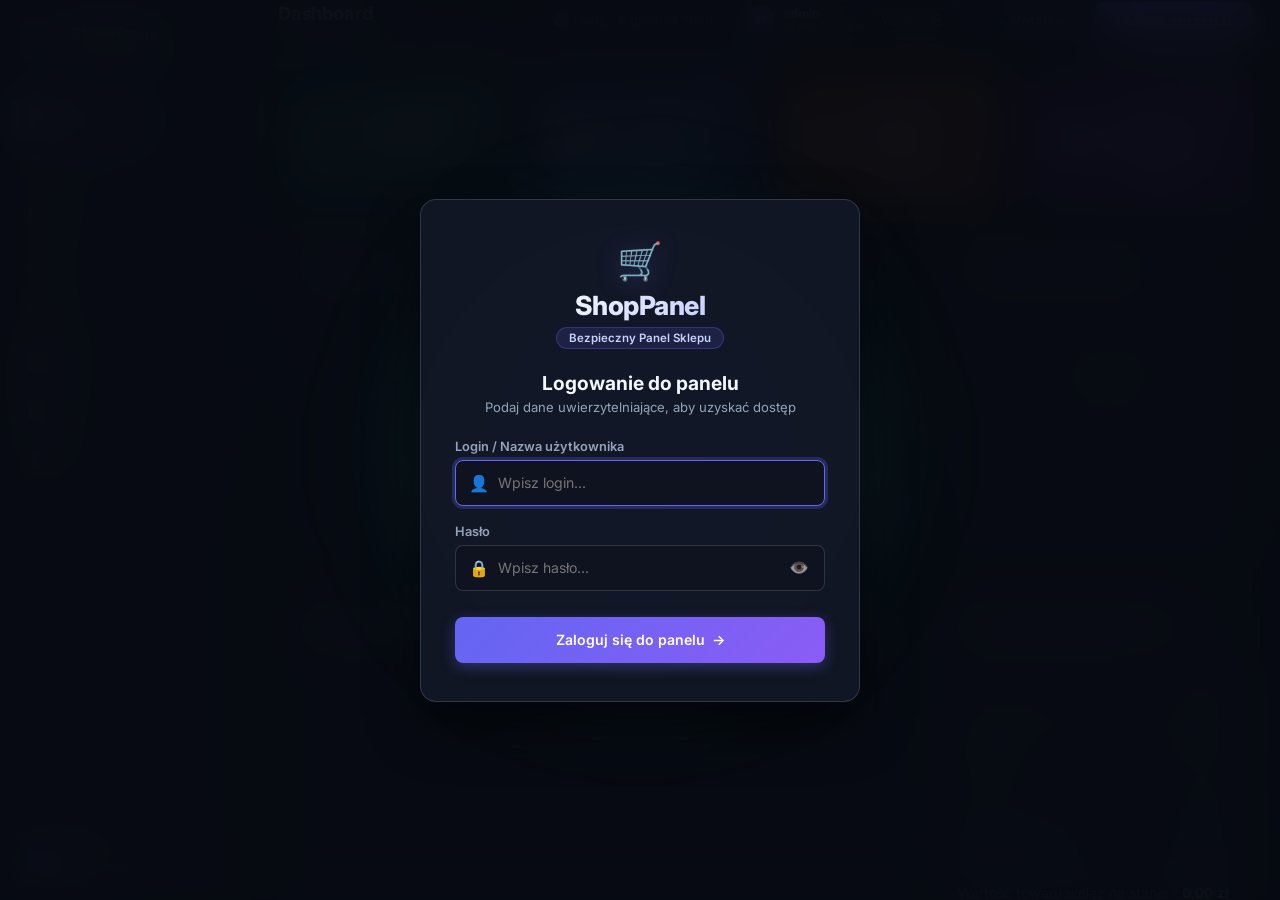
==== commit c85a068d: "Bezpieczny backend na Vercelu, usuniecie danych demonstracyjnych, kalkulator profitu i zarzadzanie k" ====
--- a/sklep/index.html
+++ b/sklep/index.html
@@ -3,8 +3,8 @@
 <head>
   <meta charset="UTF-8" />
   <meta name="viewport" content="width=device-width, initial-scale=1.0" />
-  <title>ShopPanel — Panel Sklepu (Ja & Patryk)</title>
-  <meta name="description" content="Nowoczesny panel zarządzania sklepem – magazyn, finanse, podział zysku 50/50 i notatnik dla wspólników." />
+  <title>ShopPanel — Bezpieczny Panel Sklepu</title>
+  <meta name="description" content="Nowoczesny, bezpieczny panel zarządzania sklepem – magazyn, rozliczanie profitu, sprzedaż, finanse i konta użytkowników." />
   <link rel="preconnect" href="https://fonts.googleapis.com" />
   <link rel="preconnect" href="https://fonts.gstatic.com" crossorigin />
   <link href="https://fonts.googleapis.com/css2?family=Inter:wght@300;400;500;600;700;800&display=swap" rel="stylesheet" />
@@ -12,89 +12,44 @@
 </head>
 <body>
 
-<!-- ===== FULLSCREEN LOGIN GATEWAY ===== -->
+<!-- ===== FULLSCREEN SECURE LOGIN GATEWAY ===== -->
 <div class="login-overlay" id="login-overlay">
   <div class="login-glow-bg"></div>
   <div class="login-card">
     <div class="login-brand">
       <div class="login-logo-icon">🛒</div>
       <h2 class="login-logo-title">ShopPanel</h2>
-      <span class="login-badge">Panel Wspólników 50/50</span>
-    </div>
-
-    <!-- Step 1: Wybór profilu -->
-    <div id="login-step-profiles">
-      <h3 class="login-heading">Wybierz swój profil</h3>
-      <p class="login-subheading">Kto korzysta dzisiaj z panelu sklepu?</p>
-
-      <div class="login-profiles-grid">
-        <div class="login-profile-card profile-ja" onclick="selectLoginProfile('ja')">
-          <div class="login-avatar-ring">
-            <div class="login-avatar avatar-ja">JA</div>
-          </div>
-          <h4 class="login-profile-name">Ja</h4>
-          <span class="login-profile-role">Wspólnik 1 (50%)</span>
-          <div class="login-profile-status"><span class="pulse-dot"></span> Dostępny</div>
-          <button class="btn btn-profile-select">Zaloguj jako Ja →</button>
-        </div>
-
-        <div class="login-profile-card profile-patryk" onclick="selectLoginProfile('patryk')">
-          <div class="login-avatar-ring">
-            <div class="login-avatar avatar-patryk">PA</div>
-          </div>
-          <h4 class="login-profile-name">Patryk</h4>
-          <span class="login-profile-role">Wspólnik 2 (50%)</span>
-          <div class="login-profile-status"><span class="pulse-dot"></span> Dostępny</div>
-          <button class="btn btn-profile-select">Zaloguj jako Patryk →</button>
-        </div>
-      </div>
-    </div>
-
-    <!-- Step 2: Wprowadzenie PIN -->
-    <div id="login-step-pin" style="display: none;">
-      <div class="pin-user-banner">
-        <button class="pin-back-btn" onclick="backToProfiles()" title="Powrót do wyboru profilu">← Zmień profil</button>
-        <div class="pin-user-info">
-          <div class="pin-avatar" id="pin-display-avatar">JA</div>
-          <div>
-            <div class="pin-username" id="pin-display-name">Ja</div>
-            <div class="pin-userrole" id="pin-display-role">Wspólnik (50%)</div>
-          </div>
-        </div>
-      </div>
-
-      <p class="pin-prompt">Podaj 4-cyfrowy kod PIN</p>
-
-      <div class="pin-dots-container" id="pin-dots">
-        <span class="pin-dot"></span>
-        <span class="pin-dot"></span>
-        <span class="pin-dot"></span>
-        <span class="pin-dot"></span>
-      </div>
-
-      <div class="pin-error-msg" id="pin-error-msg"></div>
-
-      <!-- Klawiatura numeryczna -->
-      <div class="pin-keypad">
-        <button class="keypad-btn" type="button" onclick="pressPin('1')">1</button>
-        <button class="keypad-btn" type="button" onclick="pressPin('2')">2</button>
-        <button class="keypad-btn" type="button" onclick="pressPin('3')">3</button>
-        <button class="keypad-btn" type="button" onclick="pressPin('4')">4</button>
-        <button class="keypad-btn" type="button" onclick="pressPin('5')">5</button>
-        <button class="keypad-btn" type="button" onclick="pressPin('6')">6</button>
-        <button class="keypad-btn" type="button" onclick="pressPin('7')">7</button>
-        <button class="keypad-btn" type="button" onclick="pressPin('8')">8</button>
-        <button class="keypad-btn" type="button" onclick="pressPin('9')">9</button>
-        <button class="keypad-btn keypad-cmd" type="button" onclick="clearPin()">C</button>
-        <button class="keypad-btn" type="button" onclick="pressPin('0')">0</button>
-        <button class="keypad-btn keypad-cmd keypad-back" type="button" onclick="deletePin()">⌫</button>
-      </div>
-
-      <div class="pin-quick-login">
-        <span>💡 Domyślny PIN: <strong>1234</strong></span>
-        <button class="btn btn-sm btn-ghost" type="button" onclick="quickLogin()">Szybkie logowanie (1234) ⚡</button>
-      </div>
-    </div>
+      <span class="login-badge">Bezpieczny Panel Sklepu</span>
+    </div>
+
+    <h3 class="login-heading">Logowanie do panelu</h3>
+    <p class="login-subheading">Podaj dane uwierzytelniające, aby uzyskać dostęp</p>
+
+    <form id="login-form" onsubmit="handleLoginSubmit(event)" autocomplete="off">
+      <div class="login-input-group">
+        <label for="login-username">Login / Nazwa użytkownika</label>
+        <div class="input-with-icon">
+          <span class="input-icon">👤</span>
+          <input type="text" id="login-username" class="form-input login-input" placeholder="Wpisz login..." required autofocus />
+        </div>
+      </div>
+
+      <div class="login-input-group">
+        <label for="login-password">Hasło</label>
+        <div class="input-with-icon">
+          <span class="input-icon">🔒</span>
+          <input type="password" id="login-password" class="form-input login-input" placeholder="Wpisz hasło..." required />
+          <button type="button" class="btn-toggle-pwd" onclick="togglePasswordVisibility('login-password')" title="Pokaż / Ukryj hasło">👁️</button>
+        </div>
+      </div>
+
+      <div class="login-error-banner" id="login-error-banner" style="display:none;"></div>
+
+      <button type="submit" class="btn btn-primary btn-login-submit" id="btn-login-submit">
+        <span>Zaloguj się do panelu</span>
+        <span class="btn-arrow">→</span>
+      </button>
+    </form>
   </div>
 </div>
 
@@ -104,7 +59,7 @@
     <div class="logo-icon-wrap">🛒</div>
     <div class="logo-text-group">
       <span class="logo-text">ShopPanel</span>
-      <span class="logo-sub">Ja & Patryk · 50/50</span>
+      <span class="logo-sub" id="sidebar-role-badge">Panel Zarządzania</span>
     </div>
   </div>
 
@@ -113,7 +68,7 @@
       <span class="nav-icon">📊</span><span>Dashboard</span>
     </button>
     <button class="nav-btn" data-tab="magazyn" onclick="showTab('magazyn', this)">
-      <span class="nav-icon">📦</span><span>Magazyn</span>
+      <span class="nav-icon">📦</span><span>Magazyn i Profit</span>
     </button>
     <button class="nav-btn" data-tab="sprzedaz" onclick="showTab('sprzedaz', this)">
       <span class="nav-icon">💳</span><span>Sprzedaż</span>
@@ -131,29 +86,26 @@
       <span class="nav-icon">📝</span><span>Notatnik</span>
       <span class="nav-badge" id="notes-badge">0</span>
     </button>
+    <button class="nav-btn" data-tab="uzytkownicy" id="nav-btn-users" onclick="showTab('uzytkownicy', this)" style="display:none;">
+      <span class="nav-icon">👥</span><span>Użytkownicy</span>
+      <span class="nav-badge" id="users-badge">1</span>
+    </button>
     <button class="nav-btn" data-tab="historia" onclick="showTab('historia', this)">
       <span class="nav-icon">📋</span><span>Historia</span>
     </button>
   </nav>
 
   <div class="sidebar-footer">
-    <!-- Active User Card -->
-    <div class="current-user-pill" onclick="openUserSwitchModal()" title="Kliknij, aby zmienić użytkownika lub się wylogować">
+    <div class="current-user-pill">
       <div class="user-avatar-wrap">
-        <div class="partner-avatar user-avatar-current" id="sidebar-user-avatar">JA</div>
+        <div class="partner-avatar user-avatar-current" id="sidebar-user-avatar">AD</div>
         <span class="user-online-dot"></span>
       </div>
       <div class="user-pill-info">
-        <div class="user-pill-name" id="sidebar-user-name">Ja</div>
-        <div class="user-pill-status">Zalogowany · <span class="link-switch">Zmień ⇄</span></div>
-      </div>
-    </div>
-
-    <!-- Partners 50/50 info -->
-    <div class="partners-card">
-      <div class="partner-avatar avatar-ja" title="Ja (50%)">JA</div>
-      <div class="partner-avatar avatar-patryk" title="Patryk (50%)">PA</div>
-      <span class="partners-label">Wspólnicy 50/50</span>
+        <div class="user-pill-name" id="sidebar-user-name">admin</div>
+        <div class="user-pill-status" id="sidebar-user-role">Administrator</div>
+      </div>
+      <button class="btn-logout-icon" onclick="logoutUser()" title="Wyloguj z systemu">🚪</button>
     </div>
   </div>
 </aside>
@@ -173,16 +125,17 @@
       <div class="date-badge">📅 <span id="current-date"></span></div>
 
       <!-- User Badge in Topbar -->
-      <div class="topbar-user-badge" onclick="openUserSwitchModal()" title="Zmień użytkownika">
-        <div class="topbar-user-avatar" id="topbar-avatar">JA</div>
+      <div class="topbar-user-badge">
+        <div class="topbar-user-avatar" id="topbar-avatar">AD</div>
         <div class="topbar-user-meta">
-          <span class="topbar-user-name" id="topbar-user-name">Ja</span>
-          <span class="topbar-user-tag">Zmień ⇄</span>
-        </div>
-      </div>
-
-      <button class="btn btn-secondary-subtle" onclick="openNoteModal()">+ Nowa notatka</button>
-      <button class="btn btn-primary" onclick="openModal('add-sale-modal')">+ Dodaj sprzedaż</button>
+          <span class="topbar-user-name" id="topbar-user-name">admin</span>
+          <span class="topbar-user-tag" id="topbar-user-role-tag">👑 Administrator</span>
+        </div>
+        <button class="btn-logout-small" onclick="logoutUser()" title="Wyloguj">Wyloguj 🔒</button>
+      </div>
+
+      <button class="btn btn-secondary-subtle" onclick="openNoteModal()">+ Notatka</button>
+      <button class="btn btn-primary" onclick="openModal('add-sale-modal')">+ Nowa sprzedaż</button>
     </div>
   </header>
 
@@ -193,15 +146,15 @@
         <div class="stat-icon-wrap">💵</div>
         <div class="stat-info">
           <div class="stat-label">Łączny przychód</div>
-          <div class="stat-value" id="stat-revenue">0 zł</div>
-          <div class="stat-sub" id="stat-revenue-month">Przychód ze sprzedaży</div>
+          <div class="stat-value" id="stat-revenue">0,00 zł</div>
+          <div class="stat-sub" id="stat-revenue-month">Przychód ze zrealizowanej sprzedaży</div>
         </div>
       </div>
       <div class="stat-card gradient-blue">
         <div class="stat-icon-wrap">📈</div>
         <div class="stat-info">
-          <div class="stat-label">Czysty zysk</div>
-          <div class="stat-value" id="stat-profit">0 zł</div>
+          <div class="stat-label">Czysty zysk (Realized Profit)</div>
+          <div class="stat-value" id="stat-profit">0,00 zł</div>
           <div class="stat-sub" id="stat-margin">Marża: 0%</div>
         </div>
       </div>
@@ -214,11 +167,11 @@
         </div>
       </div>
       <div class="stat-card gradient-purple">
-        <div class="stat-icon-wrap">🤝</div>
-        <div class="stat-info">
-          <div class="stat-label" id="stat-share-label">Działka na osobę (50%)</div>
-          <div class="stat-value" id="stat-share">0 zł</div>
-          <div class="stat-sub">Dla każdego wspólnika</div>
+        <div class="stat-icon-wrap">💎</div>
+        <div class="stat-info">
+          <div class="stat-label">Potencjalny zysk z towaru</div>
+          <div class="stat-value" id="stat-potential-profit">0,00 zł</div>
+          <div class="stat-sub">Do osiągnięcia po wyprzedaniu</div>
         </div>
       </div>
     </div>
@@ -242,7 +195,7 @@
           </div>
         </div>
         <div id="low-stock-list" class="low-stock-list">
-          <p class="empty-state">Wszystko w porządku! ✅</p>
+          <p class="empty-state">Wszystko w porządku! Magazyn pełny ✅</p>
         </div>
       </div>
     </div>
@@ -251,12 +204,14 @@
       <div class="card">
         <div class="card-header">
           <div>
-            <h2>📦 Ostatnie sprzedaże</h2>
-            <span class="card-sub">Rejestrowane transakcje wspólników</span>
+            <h2>📦 Ostatnie transakcje</h2>
+            <span class="card-sub">Zarejestrowana sprzedaż produktów</span>
           </div>
           <button class="btn btn-sm btn-ghost" onclick="showTab('sprzedaz', document.querySelector('[data-tab=sprzedaz]'))">Wszystkie →</button>
         </div>
-        <div id="recent-sales-list"></div>
+        <div id="recent-sales-list">
+          <p class="empty-state">Brak sprzedaży. Dodaj pierwszą transakcję!</p>
+        </div>
       </div>
 
       <div class="card">
@@ -267,27 +222,63 @@
           </div>
         </div>
         <div class="finance-summary" id="finance-summary">
-          <div class="fin-row"><span>Przychód brutto</span><strong id="fs-revenue">0 zł</strong></div>
-          <div class="fin-row"><span>Koszt zakupu towaru (COGS)</span><strong id="fs-cost">0 zł</strong></div>
-          <div class="fin-row"><span>Koszty operacyjne</span><strong id="fs-expenses">0 zł</strong></div>
-          <div class="fin-row highlight"><span>Zysk netto</span><strong id="fs-net">0 zł</strong></div>
-          <div class="fin-row"><span>Wypłacono łącznie</span><strong id="fs-paid">0 zł</strong></div>
-          <div class="fin-row highlight-green"><span>Pozostało do podziału</span><strong id="fs-remaining">0 zł</strong></div>
+          <div class="fin-row"><span>Przychód brutto ze sprzedaży</span><strong id="fs-revenue">0,00 zł</strong></div>
+          <div class="fin-row"><span>Koszt zakupu sprzedanych sztuk (COGS)</span><strong id="fs-cost">0,00 zł</strong></div>
+          <div class="fin-row"><span>Koszty operacyjne (marketing, itp.)</span><strong id="fs-expenses">0,00 zł</strong></div>
+          <div class="fin-row highlight"><span>Czysty zysk netto</span><strong id="fs-net">0,00 zł</strong></div>
+          <div class="fin-row"><span>Wartość towaru wciąż na stanie</span><strong id="fs-inventory-value">0,00 zł</strong></div>
+          <div class="fin-row highlight-green"><span>Pozostały potencjalny zysk na stanie</span><strong id="fs-remaining-profit">0,00 zł</strong></div>
         </div>
       </div>
     </div>
   </section>
 
-  <!-- ===== TAB: MAGAZYN ===== -->
+  <!-- ===== TAB: MAGAZYN I PROFIT ===== -->
   <section class="tab-content" id="tab-magazyn">
+    <!-- Statystyki magazynu -->
+    <div class="stats-grid">
+      <div class="stat-card gradient-orange">
+        <div class="stat-icon-wrap">🛍️</div>
+        <div class="stat-info">
+          <div class="stat-label">Łączny koszt zakupu towaru</div>
+          <div class="stat-value" id="mag-total-buy-cost">0,00 zł</div>
+          <div class="stat-sub">Ile zapłacono za cały zakupiony towar</div>
+        </div>
+      </div>
+      <div class="stat-card gradient-green">
+        <div class="stat-icon-wrap">💰</div>
+        <div class="stat-info">
+          <div class="stat-label">Zrealizowany czysty profit</div>
+          <div class="stat-value" id="mag-realized-profit">0,00 zł</div>
+          <div class="stat-sub">Rzeczywisty zysk ze sprzedanych sztuk</div>
+        </div>
+      </div>
+      <div class="stat-card gradient-blue">
+        <div class="stat-icon-wrap">📊</div>
+        <div class="stat-info">
+          <div class="stat-label">Pozostały profit w magazynie</div>
+          <div class="stat-value" id="mag-remaining-profit">0,00 zł</div>
+          <div class="stat-sub">Zysk do osiągnięcia z pozostałych sztuk</div>
+        </div>
+      </div>
+      <div class="stat-card gradient-purple">
+        <div class="stat-icon-wrap">📦</div>
+        <div class="stat-info">
+          <div class="stat-label">Łącznie sztuk na stanie</div>
+          <div class="stat-value" id="mag-total-qty">0 szt.</div>
+          <div class="stat-sub">Dostępnych do natychmiastowej sprzedaży</div>
+        </div>
+      </div>
+    </div>
+
     <div class="toolbar">
       <div class="search-wrap">
-        <input type="text" class="search-input" id="product-search" placeholder="🔍 Szukaj produktu..." oninput="filterProducts()" />
+        <input type="text" class="search-input" id="product-search" placeholder="🔍 Szukaj produktu po nazwie lub kategorii..." oninput="filterProducts()" />
       </div>
       <select class="select-input" id="category-filter" onchange="filterProducts()">
         <option value="">Wszystkie kategorie</option>
       </select>
-      <button class="btn btn-primary" onclick="openModal('add-product-modal')">+ Dodaj produkt</button>
+      <button class="btn btn-primary" onclick="openModal('add-product-modal')">+ Dodaj nowy produkt</button>
     </div>
 
     <div class="card">
@@ -297,10 +288,13 @@
             <tr>
               <th>Produkt</th>
               <th>Kategoria</th>
-              <th>Ilość (szt.)</th>
-              <th>Cena zakupu</th>
+              <th>Kupiono</th>
+              <th>Zapłacono za partię</th>
               <th>Cena sprzedaży</th>
-              <th>Marża</th>
+              <th>Sprzedano</th>
+              <th>Na stanie (Zostało)</th>
+              <th>Zrealizowany Profit</th>
+              <th>Pozostały Profit</th>
               <th>Status</th>
               <th>Akcje</th>
             </tr>
@@ -308,7 +302,12 @@
           <tbody id="products-tbody"></tbody>
         </table>
       </div>
-      <p class="empty-state" id="products-empty">Brak produktów. Dodaj pierwszy produkt! 📦</p>
+      <div class="empty-state" id="products-empty">
+        <div class="empty-icon-lg">📦</div>
+        <h3>Twój magazyn jest pusty</h3>
+        <p>Dodaj pierwszy produkt, wpisz ile za niego zapłaciłeś oraz po ile go sprzedajesz, aby system automatycznie odliczał zysk!</p>
+        <button class="btn btn-primary" style="margin-top:14px" onclick="openModal('add-product-modal')">+ Dodaj produkt do magazynu</button>
+      </div>
     </div>
   </section>
 
@@ -331,7 +330,8 @@
               <th>Ilość</th>
               <th>Cena jedn.</th>
               <th>Przychód</th>
-              <th>Zysk</th>
+              <th>Koszt zakupu</th>
+              <th>Czysty Profit</th>
               <th>Sprzedał</th>
               <th>Akcje</th>
             </tr>
@@ -339,42 +339,47 @@
           <tbody id="sales-tbody"></tbody>
         </table>
       </div>
-      <p class="empty-state" id="sales-empty">Brak sprzedaży. Dodaj pierwszą transakcję! 💳</p>
+      <div class="empty-state" id="sales-empty">
+        <div class="empty-icon-lg">💳</div>
+        <h3>Brak transakcji sprzedaży</h3>
+        <p>Zarejestruj pierwszą sprzedaż towaru, aby odliczyć zysk i zaktualizować stan magazynowy!</p>
+        <button class="btn btn-primary" style="margin-top:14px" onclick="openModal('add-sale-modal')">+ Dodaj sprzedaż</button>
+      </div>
     </div>
   </section>
 
   <!-- ===== TAB: FINANSE ===== -->
   <section class="tab-content" id="tab-finanse">
     <div class="toolbar">
-      <button class="btn btn-primary" onclick="openModal('add-expense-modal')">+ Dodaj koszt</button>
+      <button class="btn btn-primary" onclick="openModal('add-expense-modal')">+ Dodaj koszt operacyjny</button>
     </div>
     <div class="stats-grid">
       <div class="stat-card gradient-green">
         <div class="stat-icon-wrap">💵</div>
         <div class="stat-info">
           <div class="stat-label">Łączny przychód</div>
-          <div class="stat-value" id="fin-revenue">0 zł</div>
+          <div class="stat-value" id="fin-revenue">0,00 zł</div>
         </div>
       </div>
       <div class="stat-card gradient-red">
         <div class="stat-icon-wrap">🛍️</div>
         <div class="stat-info">
-          <div class="stat-label">Koszt towaru</div>
-          <div class="stat-value" id="fin-cogs">0 zł</div>
+          <div class="stat-label">Koszt sprzedanego towaru</div>
+          <div class="stat-value" id="fin-cogs">0,00 zł</div>
         </div>
       </div>
       <div class="stat-card gradient-orange">
         <div class="stat-icon-wrap">📝</div>
         <div class="stat-info">
           <div class="stat-label">Koszty operacyjne</div>
-          <div class="stat-value" id="fin-expenses">0 zł</div>
+          <div class="stat-value" id="fin-expenses">0,00 zł</div>
         </div>
       </div>
       <div class="stat-card gradient-blue">
         <div class="stat-icon-wrap">✅</div>
         <div class="stat-info">
-          <div class="stat-label">Zysk netto</div>
-          <div class="stat-value" id="fin-net">0 zł</div>
+          <div class="stat-label">Czysty zysk netto</div>
+          <div class="stat-value" id="fin-net">0,00 zł</div>
         </div>
       </div>
     </div>
@@ -383,7 +388,7 @@
       <div class="card-header">
         <div>
           <h2>📝 Koszty operacyjne</h2>
-          <span class="card-sub">Wydatki bieżące: reklamy, opakowania, narzędzia</span>
+          <span class="card-sub">Wydatki bieżące: reklamy, opakowania, oprogramowanie</span>
         </div>
       </div>
       <div class="table-responsive">
@@ -394,72 +399,32 @@
           <tbody id="expenses-tbody"></tbody>
         </table>
       </div>
-      <p class="empty-state" id="expenses-empty">Brak kosztów. Dodaj pierwszy wydatek.</p>
+      <div class="empty-state" id="expenses-empty">
+        <p>Brak kosztów operacyjnych. Kliknij "+ Dodaj koszt operacyjny" powyżej.</p>
+      </div>
     </div>
   </section>
 
   <!-- ===== TAB: PODZIAŁ ZYSKU ===== -->
   <section class="tab-content" id="tab-podzial">
-    <div class="podzial-grid">
-      <!-- Partner 1: Ja -->
-      <div class="card podzial-card" id="podzial-card-ja">
-        <div class="partner-header">
-          <div class="partner-big-avatar avatar-ja">JA</div>
-          <div class="partner-meta">
-            <div class="partner-name-row">
-              <h2 id="partner1-name-display">Ja (Wspólnik 1)</h2>
-              <span class="active-badge" id="badge-active-ja" style="display:none;">Twój profil ⭐</span>
-            </div>
-            <span class="badge badge-purple">50% udziałów</span>
-          </div>
-        </div>
-        <div class="partner-stats">
-          <div class="fin-row"><span>Zysk brutto (50%)</span><strong id="p1-gross">0 zł</strong></div>
-          <div class="fin-row"><span>Wypłacono</span><strong id="p1-paid">0 zł</strong></div>
-          <div class="fin-row highlight-green"><span>Do wypłaty</span><strong id="p1-remaining">0 zł</strong></div>
-        </div>
-        <div class="partner-card-footer">
-          <button class="btn btn-primary" style="width:100%" onclick="openPayoutModal(0)">💸 Zarejestruj wypłatę dla: Ja</button>
-        </div>
-      </div>
-
-      <!-- Partner 2: Patryk -->
-      <div class="card podzial-card" id="podzial-card-patryk">
-        <div class="partner-header">
-          <div class="partner-big-avatar avatar-patryk">PA</div>
-          <div class="partner-meta">
-            <div class="partner-name-row">
-              <h2 id="partner2-name-display">Patryk (Wspólnik 2)</h2>
-              <span class="active-badge" id="badge-active-patryk" style="display:none;">Twój profil ⭐</span>
-            </div>
-            <span class="badge badge-orange">50% udziałów</span>
-          </div>
-        </div>
-        <div class="partner-stats">
-          <div class="fin-row"><span>Zysk brutto (50%)</span><strong id="p2-gross">0 zł</strong></div>
-          <div class="fin-row"><span>Wypłacono</span><strong id="p2-paid">0 zł</strong></div>
-          <div class="fin-row highlight-green"><span>Do wypłaty</span><strong id="p2-remaining">0 zł</strong></div>
-        </div>
-        <div class="partner-card-footer">
-          <button class="btn btn-secondary" style="width:100%" onclick="openPayoutModal(1)">💸 Zarejestruj wypłatę dla: Patryk</button>
-        </div>
-      </div>
-
-      <!-- Payouts History -->
-      <div class="card" style="grid-column: 1/-1;">
-        <div class="card-header">
-          <div>
-            <h2>📋 Historia wypłat wspólników</h2>
-            <span class="card-sub">Rejestr pobranych zaliczek i rozliczeń</span>
-          </div>
-        </div>
-        <div class="table-responsive">
-          <table class="data-table">
-            <thead><tr><th>Data</th><th>Wspólnik</th><th>Kwota</th><th>Notatka</th></tr></thead>
-            <tbody id="payouts-tbody"></tbody>
-          </table>
-        </div>
-        <p class="empty-state" id="payouts-empty">Brak wypłat.</p>
+    <div class="card" style="margin-bottom:20px;">
+      <div class="card-header">
+        <div>
+          <h2>🤝 Podział zysku i rozliczenia wspólników</h2>
+          <span class="card-sub">Równe rozliczenie zysku ze sprzedaży i bilans wypłat</span>
+        </div>
+        <button class="btn btn-primary" onclick="openPayoutModal()">💸 Zarejestruj wypłatę</button>
+      </div>
+      <div class="table-responsive">
+        <table class="data-table">
+          <thead>
+            <tr><th>Data</th><th>Dla kogo</th><th>Kwota wypłaty</th><th>Notatka</th><th>Akcje</th></tr>
+          </thead>
+          <tbody id="payouts-tbody"></tbody>
+        </table>
+      </div>
+      <div class="empty-state" id="payouts-empty">
+        <p>Brak zarejestrowanych wypłat.</p>
       </div>
     </div>
   </section>
@@ -474,20 +439,20 @@
         <div class="stat-icon-wrap">🏦</div>
         <div class="stat-info">
           <div class="stat-label">Łączne inwestycje</div>
-          <div class="stat-value" id="inv-total">0 zł</div>
+          <div class="stat-value" id="inv-total">0,00 zł</div>
         </div>
       </div>
       <div class="stat-card gradient-green">
         <div class="stat-icon-wrap">💹</div>
         <div class="stat-info">
           <div class="stat-label">Zwrot z inwestycji</div>
-          <div class="stat-value" id="inv-return">0 zł</div>
+          <div class="stat-value" id="inv-return">0,00 zł</div>
         </div>
       </div>
       <div class="stat-card gradient-purple">
         <div class="stat-icon-wrap">⏳</div>
         <div class="stat-info">
-          <div class="stat-label">W toku</div>
+          <div class="stat-label">Inwestycje w toku</div>
           <div class="stat-value" id="inv-active">0</div>
         </div>
       </div>
@@ -496,7 +461,7 @@
       <div class="card-header">
         <div>
           <h2>📈 Lista inwestycji</h2>
-          <span class="card-sub">Środki przeznaczone na rozwój sklepu i towar</span>
+          <span class="card-sub">Środki przeznaczone na towar, sprzęt lub kampanie</span>
         </div>
       </div>
       <div class="table-responsive">
@@ -507,7 +472,9 @@
           <tbody id="investments-tbody"></tbody>
         </table>
       </div>
-      <p class="empty-state" id="investments-empty">Brak inwestycji. Zaplanuj pierwszy krok!</p>
+      <div class="empty-state" id="investments-empty">
+        <p>Brak inwestycji.</p>
+      </div>
     </div>
   </section>
 
@@ -524,29 +491,52 @@
         <option value="Magazyn">📦 Magazyn & Towar</option>
         <option value="Pomysły">💡 Pomysły</option>
         <option value="Finanse">💰 Finanse</option>
-        <option value="Ustalenia">🤝 Ustalenia</option>
         <option value="Ogólne">📝 Ogólne</option>
       </select>
-      <select class="select-input" id="note-author-filter" onchange="filterNotes()">
-        <option value="">Wszyscy autorzy</option>
-        <option value="Ja">Tylko Ja</option>
-        <option value="Patryk">Tylko Patryk</option>
-      </select>
-      <select class="select-input" id="note-sort-filter" onchange="filterNotes()">
-        <option value="pinned">Przypięte na górze</option>
-        <option value="newest">Od najnowszych</option>
-        <option value="oldest">Od najstarszych</option>
-      </select>
       <button class="btn btn-primary" onclick="openNoteModal()">+ Nowa notatka</button>
     </div>
 
     <!-- Notes Grid -->
     <div class="notes-grid" id="notes-grid"></div>
-    <div class="empty-state" id="notes-empty" style="display:none;">
+    <div class="empty-state" id="notes-empty">
       <div class="empty-icon-lg">📝</div>
       <h3>Brak notatek</h3>
-      <p>Dodaj pierwszą wspólną notatkę, listę zadań lub pomysł dla Ciebie i Patryka!</p>
+      <p>Stwórz pierwszą notatkę lub listę zadań do zrobienia!</p>
       <button class="btn btn-primary" style="margin-top:14px" onclick="openNoteModal()">+ Dodaj pierwszą notatkę</button>
+    </div>
+  </section>
+
+  <!-- ===== TAB: UŻYTKOWNICY (ADMIN ONLY) ===== -->
+  <section class="tab-content" id="tab-uzytkownicy">
+    <div class="toolbar">
+      <div class="search-wrap">
+        <input type="text" class="search-input" id="user-search" placeholder="🔍 Szukaj użytkownika..." oninput="filterUsers()" />
+      </div>
+      <button class="btn btn-primary" onclick="openModal('add-user-modal')">+ Utwórz nowe konto użytkownika</button>
+    </div>
+
+    <div class="card">
+      <div class="card-header">
+        <div>
+          <h2>👥 Zarządzanie kontami użytkowników</h2>
+          <span class="card-sub">Dostęp tylko dla Administratora — twórz konta dla wspólników i pracowników</span>
+        </div>
+      </div>
+      <div class="table-responsive">
+        <table class="data-table">
+          <thead>
+            <tr>
+              <th>Użytkownik</th>
+              <th>Login</th>
+              <th>Rola</th>
+              <th>Data utworzenia</th>
+              <th>Status</th>
+              <th>Akcje</th>
+            </tr>
+          </thead>
+          <tbody id="users-tbody"></tbody>
+        </table>
+      </div>
     </div>
   </section>
 
@@ -556,29 +546,268 @@
       <div class="card-header">
         <div>
           <h2>📋 Pełna historia zdarzeń sklepu</h2>
-          <span class="card-sub">Automatyczny audyt sprzedaży, magazynu i notatek</span>
+          <span class="card-sub">Automatyczny rejestr operacji</span>
         </div>
       </div>
       <div id="history-list" class="history-list"></div>
-      <p class="empty-state" id="history-empty">Brak historii.</p>
+      <div class="empty-state" id="history-empty">
+        <p>Brak zdarzeń w historii.</p>
+      </div>
     </div>
   </section>
 </main>
 
 <!-- ===== MODALS ===== -->
 
-<!-- Add / Edit Note Modal -->
+<!-- Add / Edit Product Modal (Z kalkulacją profitu!) -->
+<div class="modal-overlay" id="add-product-modal">
+  <div class="modal modal-lg">
+    <div class="modal-header">
+      <h3 id="product-modal-title">📦 Dodaj produkt do magazynu</h3>
+      <button class="modal-close" onclick="closeModal('add-product-modal')">✕</button>
+    </div>
+    <div class="modal-body">
+      <input type="hidden" id="p-id" />
+      <div class="form-group">
+        <label>Nazwa produktu *</label>
+        <input type="text" id="p-name" class="form-input" placeholder="np. Etui iPhone 15 Pro, Powerbank 20000mAh..." />
+      </div>
+      <div class="form-row">
+        <div class="form-group">
+          <label>Kategoria</label>
+          <input type="text" id="p-category" class="form-input" placeholder="np. Akcesoria, Elektronika..." />
+        </div>
+        <div class="form-group">
+          <label>Ilość zakupiona (szt.) *</label>
+          <input type="number" id="p-qty" class="form-input" placeholder="np. 20" min="1" oninput="calcProductProfitPreview()" />
+        </div>
+      </div>
+
+      <div class="form-row">
+        <div class="form-group">
+          <label>Cena zakupu za 1 szt. (zł) *</label>
+          <input type="number" id="p-buy" class="form-input" placeholder="0.00" min="0" step="0.01" oninput="calcProductProfitPreview()" />
+        </div>
+        <div class="form-group">
+          <label>Cena sprzedaży za 1 szt. (zł) *</label>
+          <input type="number" id="p-sell" class="form-input" placeholder="0.00" min="0" step="0.01" oninput="calcProductProfitPreview()" />
+        </div>
+      </div>
+
+      <!-- Live Profit Calculation Box -->
+      <div class="profit-calc-box">
+        <div class="profit-calc-header">
+          <span>📊 Kalkulacja zysku i kosztu dla tej partii:</span>
+        </div>
+        <div class="profit-calc-grid">
+          <div class="profit-calc-item">
+            <span class="pci-label">Koszt zakupu partii:</span>
+            <strong class="pci-val pci-cost" id="preview-total-cost">0,00 zł</strong>
+            <small class="pci-sub">tyle zapłaciłeś za towar</small>
+          </div>
+          <div class="profit-calc-item">
+            <span class="pci-label">Zysk (profit) na 1 szt.:</span>
+            <strong class="pci-val pci-profit" id="preview-unit-profit">+0,00 zł</strong>
+            <small class="pci-sub" id="preview-margin">marża: 0%</small>
+          </div>
+          <div class="profit-calc-item">
+            <span class="pci-label">Łączny przewidywany profit:</span>
+            <strong class="pci-val pci-total-profit" id="preview-total-profit">+0,00 zł</strong>
+            <small class="pci-sub">zysk po sprzedaży całej partii</small>
+          </div>
+        </div>
+      </div>
+
+      <div class="form-group">
+        <label>Alert niskiego stanu magazynowego (szt.)</label>
+        <input type="number" id="p-alert" class="form-input" placeholder="5" min="0" value="5" />
+      </div>
+    </div>
+    <div class="modal-footer">
+      <button class="btn btn-ghost" onclick="closeModal('add-product-modal')">Anuluj</button>
+      <button class="btn btn-primary" onclick="saveProduct()">Zapisz produkt w magazynie</button>
+    </div>
+  </div>
+</div>
+
+<!-- Add Sale Modal (Z odliczaniem profitu!) -->
+<div class="modal-overlay" id="add-sale-modal">
+  <div class="modal">
+    <div class="modal-header">
+      <h3>💳 Dodaj sprzedaż i rozlicz profit</h3>
+      <button class="modal-close" onclick="closeModal('add-sale-modal')">✕</button>
+    </div>
+    <div class="modal-body">
+      <div class="form-group">
+        <label>Wybierz produkt z magazynu *</label>
+        <select id="s-product" class="form-input" onchange="fillSalePrice()">
+          <option value="">-- Wybierz produkt --</option>
+        </select>
+      </div>
+      <div class="form-row">
+        <div class="form-group">
+          <label>Ilość do sprzedaży (szt.) *</label>
+          <input type="number" id="s-qty" class="form-input" placeholder="1" min="1" value="1" oninput="calcSaleTotal()" />
+        </div>
+        <div class="form-group">
+          <label>Cena sprzedaży za szt. (zł) *</label>
+          <input type="number" id="s-price" class="form-input" placeholder="0.00" min="0" step="0.01" oninput="calcSaleTotal()" />
+        </div>
+      </div>
+      <div class="form-row">
+        <div class="form-group">
+          <label>Data sprzedaży</label>
+          <input type="date" id="s-date" class="form-input" />
+        </div>
+        <div class="form-group">
+          <label>Kto sprzedał</label>
+          <input type="text" id="s-seller" class="form-input" readonly />
+        </div>
+      </div>
+
+      <!-- Live Profit Deduction Preview -->
+      <div class="sale-summary">
+        <div class="fin-row"><span>Przychód ze sprzedaży:</span><strong id="sale-total-preview">0,00 zł</strong></div>
+        <div class="fin-row"><span>Koszt zakupu tych sztuk (COGS):</span><strong id="sale-cost-preview" style="color:var(--accent-red-light)">-0,00 zł</strong></div>
+        <div class="fin-row highlight-green"><span>Czysty odliczony profit (zysk):</span><strong id="sale-profit-preview">+0,00 zł</strong></div>
+        <div class="fin-row" style="font-size:0.78rem"><span>Stan magazynu po sprzedaży:</span><span id="sale-remaining-stock-preview">0 szt.</span></div>
+      </div>
+    </div>
+    <div class="modal-footer">
+      <button class="btn btn-ghost" onclick="closeModal('add-sale-modal')">Anuluj</button>
+      <button class="btn btn-primary" onclick="addSale()">Zatwierdź sprzedaż i zysk</button>
+    </div>
+  </div>
+</div>
+
+<!-- Add User Modal (Admin only) -->
+<div class="modal-overlay" id="add-user-modal">
+  <div class="modal">
+    <div class="modal-header">
+      <h3>👥 Utwórz nowe konto użytkownika</h3>
+      <button class="modal-close" onclick="closeModal('add-user-modal')">✕</button>
+    </div>
+    <div class="modal-body">
+      <div class="form-group">
+        <label>Login użytkownika *</label>
+        <input type="text" id="u-login" class="form-input" placeholder="np. patryk, marek, kasjer1" autocomplete="off" />
+      </div>
+      <div class="form-group">
+        <label>Hasło dla użytkownika *</label>
+        <div class="input-with-icon">
+          <input type="password" id="u-password" class="form-input" placeholder="Wpisz bezpieczne hasło..." autocomplete="new-password" />
+          <button type="button" class="btn-toggle-pwd" onclick="togglePasswordVisibility('u-password')">👁️</button>
+        </div>
+        <small style="font-size:0.72rem;color:var(--text-muted)">Hasło zostanie bezpiecznie zaszyfrowane funkcją skrótu PBKDF2 (SHA-512) z unikalną solą.</small>
+      </div>
+      <div class="form-row">
+        <div class="form-group">
+          <label>Imię lub wyświetlana nazwa</label>
+          <input type="text" id="u-name" class="form-input" placeholder="np. Patryk (Wspólnik)" />
+        </div>
+        <div class="form-group">
+          <label>Rola w panelu</label>
+          <select id="u-role" class="form-input">
+            <option value="Wspólnik">Wspólnik (50%)</option>
+            <option value="Menedżer">Menedżer</option>
+            <option value="Pracownik">Pracownik / Sprzedawca</option>
+          </select>
+        </div>
+      </div>
+    </div>
+    <div class="modal-footer">
+      <button class="btn btn-ghost" onclick="closeModal('add-user-modal')">Anuluj</button>
+      <button class="btn btn-primary" onclick="createUserAccount()">Utwórz konto</button>
+    </div>
+  </div>
+</div>
+
+<!-- Add Expense Modal -->
+<div class="modal-overlay" id="add-expense-modal">
+  <div class="modal">
+    <div class="modal-header">
+      <h3>📝 Dodaj koszt operacyjny</h3>
+      <button class="modal-close" onclick="closeModal('add-expense-modal')">✕</button>
+    </div>
+    <div class="modal-body">
+      <div class="form-group">
+        <label>Opis wydatku *</label>
+        <input type="text" id="e-desc" class="form-input" placeholder="np. Reklama na Facebooku, kartony..." />
+      </div>
+      <div class="form-row">
+        <div class="form-group">
+          <label>Kategoria</label>
+          <select id="e-category" class="form-input">
+            <option value="Marketing">Marketing</option>
+            <option value="Transport">Transport</option>
+            <option value="Opakowania">Opakowania</option>
+            <option value="Oprogramowanie">Oprogramowanie</option>
+            <option value="Inne">Inne</option>
+          </select>
+        </div>
+        <div class="form-group">
+          <label>Kwota (zł) *</label>
+          <input type="number" id="e-amount" class="form-input" placeholder="0.00" min="0" step="0.01" />
+        </div>
+      </div>
+      <div class="form-group">
+        <label>Data</label>
+        <input type="date" id="e-date" class="form-input" />
+      </div>
+    </div>
+    <div class="modal-footer">
+      <button class="btn btn-ghost" onclick="closeModal('add-expense-modal')">Anuluj</button>
+      <button class="btn btn-primary" onclick="addExpense()">Dodaj koszt</button>
+    </div>
+  </div>
+</div>
+
+<!-- Add Investment Modal -->
+<div class="modal-overlay" id="add-investment-modal">
+  <div class="modal">
+    <div class="modal-header">
+      <h3>📈 Dodaj inwestycję</h3>
+      <button class="modal-close" onclick="closeModal('add-investment-modal')">✕</button>
+    </div>
+    <div class="modal-body">
+      <div class="form-group">
+        <label>Nazwa inwestycji *</label>
+        <input type="text" id="i-name" class="form-input" placeholder="np. Zakup większej partii towaru z hurtowni" />
+      </div>
+      <div class="form-group">
+        <label>Cel inwestycji</label>
+        <input type="text" id="i-goal" class="form-input" placeholder="np. Zwiększenie marży o 25%" />
+      </div>
+      <div class="form-row">
+        <div class="form-group">
+          <label>Kwota (zł) *</label>
+          <input type="number" id="i-amount" class="form-input" placeholder="0.00" min="0" step="0.01" />
+        </div>
+        <div class="form-group">
+          <label>Data</label>
+          <input type="date" id="i-date" class="form-input" />
+        </div>
+      </div>
+    </div>
+    <div class="modal-footer">
+      <button class="btn btn-ghost" onclick="closeModal('add-investment-modal')">Anuluj</button>
+      <button class="btn btn-primary" onclick="addInvestment()">Zapisz inwestycję</button>
+    </div>
+  </div>
+</div>
+
+<!-- Add Note Modal -->
 <div class="modal-overlay" id="note-modal">
   <div class="modal modal-lg">
     <div class="modal-header">
       <h3 id="note-modal-title">📝 Nowa notatka</h3>
-      <button class="modal-close" onclick="closeModal('note-modal')" aria-label="Zamknij">✕</button>
+      <button class="modal-close" onclick="closeModal('note-modal')">✕</button>
     </div>
     <div class="modal-body">
       <input type="hidden" id="n-id" />
       <div class="form-group">
         <label>Tytuł notatki *</label>
-        <input type="text" id="n-title" class="form-input" placeholder="np. Zamówienie kartonów i etykiet kurierskich" />
+        <input type="text" id="n-title" class="form-input" placeholder="np. Sprawdzić zamówienie u dostawcy" />
       </div>
 
       <div class="form-row">
@@ -590,7 +819,6 @@
             <option value="Magazyn">📦 Magazyn & Towar</option>
             <option value="Pomysły">💡 Pomysły</option>
             <option value="Finanse">💰 Finanse</option>
-            <option value="Ustalenia">🤝 Ustalenia</option>
             <option value="Ogólne">📝 Ogólne</option>
           </select>
         </div>
@@ -606,231 +834,22 @@
         </div>
       </div>
 
-      <div class="form-row">
-        <div class="form-group">
-          <label>Autor notatki</label>
-          <select id="n-author" class="form-input">
-            <option value="Ja">Ja</option>
-            <option value="Patryk">Patryk</option>
-          </select>
-        </div>
-        <div class="form-group" style="justify-content: flex-end; padding-bottom: 6px;">
-          <label class="checkbox-toggle">
-            <input type="checkbox" id="n-pinned" />
-            <span class="toggle-track"></span>
-            <span class="toggle-label">📌 Przypnij notatkę na górze</span>
-          </label>
-        </div>
-      </div>
-
-      <div class="form-group">
-        <div class="textarea-header">
-          <label>Treść notatki</label>
-          <span class="hint-tag">Wskazówka: zacznij linię od <strong>[ ]</strong> lub <strong>[x]</strong>, aby dodać pole do odhaczenia!</span>
-        </div>
-        <textarea id="n-content" class="form-input form-textarea" rows="7" placeholder="Treść notatki...&#10;&#10;Przykład listy zadań do odhaczenia:&#10;[x] Sprawdzenie stanu magazynowego&#10;[ ] Przygotowanie paczek dla kuriera&#10;[ ] Domówienie taśmy klejącej"></textarea>
+      <div class="form-group">
+        <label class="checkbox-toggle">
+          <input type="checkbox" id="n-pinned" />
+          <span class="toggle-track"></span>
+          <span class="toggle-label">📌 Przypnij notatkę na górze</span>
+        </label>
+      </div>
+
+      <div class="form-group">
+        <label>Treść notatki (Wpisz [ ] lub [x] na początku linii, aby stworzyć listę zadań do odhaczenia!)</label>
+        <textarea id="n-content" class="form-input form-textarea" rows="7" placeholder="Treść notatki...&#10;&#10;[ ] Zadanie 1&#10;[ ] Zadanie 2"></textarea>
       </div>
     </div>
     <div class="modal-footer">
       <button class="btn btn-ghost" onclick="closeModal('note-modal')">Anuluj</button>
       <button class="btn btn-primary" onclick="saveNote()">Zapisz notatkę</button>
-    </div>
-  </div>
-</div>
-
-<!-- User Switch / Profile Modal -->
-<div class="modal-overlay" id="user-switch-modal">
-  <div class="modal modal-sm">
-    <div class="modal-header">
-      <h3>👤 Profil użytkownika</h3>
-      <button class="modal-close" onclick="closeModal('user-switch-modal')" aria-label="Zamknij">✕</button>
-    </div>
-    <div class="modal-body">
-      <div class="user-switch-card">
-        <div class="partner-big-avatar" id="switch-modal-avatar">JA</div>
-        <div>
-          <h3 id="switch-modal-name">Ja</h3>
-          <span class="badge badge-purple" id="switch-modal-role">Wspólnik 1 (50%)</span>
-          <p class="user-active-sub">Aktywna sesja w przeglądarce</p>
-        </div>
-      </div>
-
-      <div class="user-switch-actions">
-        <label class="section-sublabel">Szybkie przełączanie wspólnika:</label>
-        <button class="btn btn-secondary" style="width:100%; justify-content:center;" id="btn-toggle-partner" onclick="quickSwitchPartner()">
-          ⇄ Przełącz na profil: Patryk
-        </button>
-        <button class="btn btn-ghost btn-danger-ghost" style="width:100%; justify-content:center; margin-top:8px;" onclick="logoutUser()">
-          🔒 Wyloguj i zablokuj panel PIN-em
-        </button>
-      </div>
-    </div>
-  </div>
-</div>
-
-<!-- Add Product Modal -->
-<div class="modal-overlay" id="add-product-modal">
-  <div class="modal">
-    <div class="modal-header">
-      <h3>📦 Dodaj produkt do magazynu</h3>
-      <button class="modal-close" onclick="closeModal('add-product-modal')">✕</button>
-    </div>
-    <div class="modal-body">
-      <div class="form-group">
-        <label>Nazwa produktu *</label>
-        <input type="text" id="p-name" class="form-input" placeholder="np. Słuchawki Bezprzewodowe Pro" />
-      </div>
-      <div class="form-row">
-        <div class="form-group">
-          <label>Kategoria</label>
-          <input type="text" id="p-category" class="form-input" placeholder="np. Elektronika" />
-        </div>
-        <div class="form-group">
-          <label>Ilość (szt.) *</label>
-          <input type="number" id="p-qty" class="form-input" placeholder="0" min="0" />
-        </div>
-      </div>
-      <div class="form-row">
-        <div class="form-group">
-          <label>Cena zakupu (zł) *</label>
-          <input type="number" id="p-buy" class="form-input" placeholder="0.00" min="0" step="0.01" />
-        </div>
-        <div class="form-group">
-          <label>Cena sprzedaży (zł) *</label>
-          <input type="number" id="p-sell" class="form-input" placeholder="0.00" min="0" step="0.01" />
-        </div>
-      </div>
-      <div class="form-group">
-        <label>Alert niskiego stanu (szt.)</label>
-        <input type="number" id="p-alert" class="form-input" placeholder="5" min="0" value="5" />
-      </div>
-    </div>
-    <div class="modal-footer">
-      <button class="btn btn-ghost" onclick="closeModal('add-product-modal')">Anuluj</button>
-      <button class="btn btn-primary" onclick="addProduct()">Dodaj produkt</button>
-    </div>
-  </div>
-</div>
-
-<!-- Add Sale Modal -->
-<div class="modal-overlay" id="add-sale-modal">
-  <div class="modal">
-    <div class="modal-header">
-      <h3>💳 Dodaj sprzedaż</h3>
-      <button class="modal-close" onclick="closeModal('add-sale-modal')">✕</button>
-    </div>
-    <div class="modal-body">
-      <div class="form-group">
-        <label>Produkt *</label>
-        <select id="s-product" class="form-input" onchange="fillSalePrice()">
-          <option value="">-- Wybierz produkt --</option>
-        </select>
-      </div>
-      <div class="form-row">
-        <div class="form-group">
-          <label>Ilość *</label>
-          <input type="number" id="s-qty" class="form-input" placeholder="1" min="1" value="1" oninput="calcSaleTotal()" />
-        </div>
-        <div class="form-group">
-          <label>Cena sprzedaży (zł/szt.) *</label>
-          <input type="number" id="s-price" class="form-input" placeholder="0.00" min="0" step="0.01" oninput="calcSaleTotal()" />
-        </div>
-      </div>
-      <div class="form-row">
-        <div class="form-group">
-          <label>Data</label>
-          <input type="date" id="s-date" class="form-input" />
-        </div>
-        <div class="form-group">
-          <label>Sprzedał</label>
-          <select id="s-seller" class="form-input">
-            <option value="Ja">Ja</option>
-            <option value="Patryk">Patryk</option>
-          </select>
-        </div>
-      </div>
-      <div class="sale-summary">
-        <div class="fin-row"><span>Przychód:</span><strong id="sale-total-preview">0 zł</strong></div>
-        <div class="fin-row"><span>Zysk brutto:</span><strong id="sale-profit-preview">0 zł</strong></div>
-      </div>
-    </div>
-    <div class="modal-footer">
-      <button class="btn btn-ghost" onclick="closeModal('add-sale-modal')">Anuluj</button>
-      <button class="btn btn-primary" onclick="addSale()">Zapisz sprzedaż</button>
-    </div>
-  </div>
-</div>
-
-<!-- Add Expense Modal -->
-<div class="modal-overlay" id="add-expense-modal">
-  <div class="modal">
-    <div class="modal-header">
-      <h3>📝 Dodaj koszt operacyjny</h3>
-      <button class="modal-close" onclick="closeModal('add-expense-modal')">✕</button>
-    </div>
-    <div class="modal-body">
-      <div class="form-group">
-        <label>Opis wydatku *</label>
-        <input type="text" id="e-desc" class="form-input" placeholder="np. Kampania Meta Ads, paczka kartonów..." />
-      </div>
-      <div class="form-row">
-        <div class="form-group">
-          <label>Kategoria</label>
-          <select id="e-category" class="form-input">
-            <option value="Marketing">Marketing</option>
-            <option value="Transport">Transport</option>
-            <option value="Opakowania">Opakowania</option>
-            <option value="Oprogramowanie">Oprogramowanie</option>
-            <option value="Inne">Inne</option>
-          </select>
-        </div>
-        <div class="form-group">
-          <label>Kwota (zł) *</label>
-          <input type="number" id="e-amount" class="form-input" placeholder="0.00" min="0" step="0.01" />
-        </div>
-      </div>
-      <div class="form-group">
-        <label>Data</label>
-        <input type="date" id="e-date" class="form-input" />
-      </div>
-    </div>
-    <div class="modal-footer">
-      <button class="btn btn-ghost" onclick="closeModal('add-expense-modal')">Anuluj</button>
-      <button class="btn btn-primary" onclick="addExpense()">Dodaj koszt</button>
-    </div>
-  </div>
-</div>
-
-<!-- Add Investment Modal -->
-<div class="modal-overlay" id="add-investment-modal">
-  <div class="modal">
-    <div class="modal-header">
-      <h3>📈 Dodaj inwestycję</h3>
-      <button class="modal-close" onclick="closeModal('add-investment-modal')">✕</button>
-    </div>
-    <div class="modal-body">
-      <div class="form-group">
-        <label>Nazwa inwestycji *</label>
-        <input type="text" id="i-name" class="form-input" placeholder="np. Partia Power Banków 30szt." />
-      </div>
-      <div class="form-group">
-        <label>Cel inwestycji</label>
-        <input type="text" id="i-goal" class="form-input" placeholder="np. Zwiększenie oferty i marży" />
-      </div>
-      <div class="form-row">
-        <div class="form-group">
-          <label>Kwota (zł) *</label>
-          <input type="number" id="i-amount" class="form-input" placeholder="0.00" min="0" step="0.01" />
-        </div>
-        <div class="form-group">
-          <label>Data</label>
-          <input type="date" id="i-date" class="form-input" />
-        </div>
-      </div>
-    </div>
-    <div class="modal-footer">
-      <button class="btn btn-ghost" onclick="closeModal('add-investment-modal')">Anuluj</button>
-      <button class="btn btn-primary" onclick="addInvestment()">Dodaj inwestycję</button>
     </div>
   </div>
 </div>
@@ -839,14 +858,13 @@
 <div class="modal-overlay" id="payout-modal">
   <div class="modal">
     <div class="modal-header">
-      <h3>💸 Zarejestruj wypłatę dla wspólnika</h3>
+      <h3>💸 Zarejestruj wypłatę</h3>
       <button class="modal-close" onclick="closeModal('payout-modal')">✕</button>
     </div>
     <div class="modal-body">
       <div class="form-group">
-        <label>Wspólnik</label>
-        <input type="text" id="payout-partner-name" class="form-input" readonly style="opacity:0.8;font-weight:600;" />
-        <input type="hidden" id="payout-partner-idx" />
+        <label>Dla kogo wypłata *</label>
+        <input type="text" id="payout-partner-name" class="form-input" placeholder="np. Ja, Patryk, Wspólnik 1" />
       </div>
       <div class="form-row">
         <div class="form-group">
@@ -860,7 +878,7 @@
       </div>
       <div class="form-group">
         <label>Notatka</label>
-        <input type="text" id="payout-note" class="form-input" placeholder="np. Zaliczka na konto / rozliczenie miesiąca" />
+        <input type="text" id="payout-note" class="form-input" placeholder="np. Zaliczka / rozliczenie miesiąca" />
       </div>
     </div>
     <div class="modal-footer">
@@ -870,27 +888,6 @@
   </div>
 </div>
 
-<!-- Investment Return Modal -->
-<div class="modal-overlay" id="inv-return-modal">
-  <div class="modal modal-sm">
-    <div class="modal-header">
-      <h3>💹 Zaznacz zwrot inwestycji</h3>
-      <button class="modal-close" onclick="closeModal('inv-return-modal')">✕</button>
-    </div>
-    <div class="modal-body">
-      <input type="hidden" id="inv-return-idx" />
-      <div class="form-group">
-        <label>Osiągnięty zwrot (zł)</label>
-        <input type="number" id="inv-return-amount" class="form-input" placeholder="0.00" min="0" step="0.01" />
-      </div>
-    </div>
-    <div class="modal-footer">
-      <button class="btn btn-ghost" onclick="closeModal('inv-return-modal')">Anuluj</button>
-      <button class="btn btn-primary" onclick="markInvestmentReturn()">Zatwierdź zwrot</button>
-    </div>
-  </div>
-</div>
-
 <!-- Toast -->
 <div class="toast" id="toast"></div>
 
--- a/sklep/style.css
+++ b/sklep/style.css
@@ -1,6 +1,6 @@
 /* ===================================================
    ShopPanel — Modern Premium CSS Design System
-   Ja & Patryk (Wspólnicy 50/50)
+   Bezpieczny Panel Sklepu z Zarządzaniem Profitu
    =================================================== */
 
 @import url('https://fonts.googleapis.com/css2?family=Inter:wght@300;400;500;600;700;800&display=swap');
@@ -34,9 +34,6 @@
   --accent-red-light: #f87171;
   --accent-rose: #f43f5e;
 
-  --gradient-ja: linear-gradient(135deg, #6366f1 0%, #8b5cf6 50%, #d946ef 100%);
-  --gradient-patryk: linear-gradient(135deg, #f59e0b 0%, #ea580c 50%, #ef4444 100%);
-
   --sidebar-w: 250px;
   --topbar-h: 68px;
   --radius-lg: 16px;
@@ -76,15 +73,15 @@
 }
 
 /* ===================================================
-   FULLSCREEN LOGIN GATEWAY
+   FULLSCREEN SECURE LOGIN GATEWAY
    =================================================== */
 .login-overlay {
   position: fixed;
   inset: 0;
   z-index: 9999;
-  background: rgba(7, 10, 18, 0.92);
-  backdrop-filter: blur(20px);
-  -webkit-backdrop-filter: blur(20px);
+  background: rgba(7, 10, 18, 0.94);
+  backdrop-filter: blur(24px);
+  -webkit-backdrop-filter: blur(24px);
   display: flex;
   align-items: center;
   justify-content: center;
@@ -104,16 +101,10 @@
   position: absolute;
   width: 500px;
   height: 500px;
-  background: radial-gradient(circle, rgba(99, 102, 241, 0.25) 0%, rgba(245, 158, 11, 0.15) 50%, transparent 70%);
+  background: radial-gradient(circle, rgba(99, 102, 241, 0.28) 0%, rgba(16, 185, 129, 0.15) 50%, transparent 70%);
   filter: blur(60px);
   pointer-events: none;
   z-index: 0;
-  animation: pulseGlow 8s ease-in-out infinite alternate;
-}
-
-@keyframes pulseGlow {
-  0% { transform: scale(0.9) translate(-20px, -20px); }
-  100% { transform: scale(1.1) translate(20px, 20px); }
 }
 
 .login-card {
@@ -122,32 +113,32 @@
   background: rgba(18, 24, 38, 0.95);
   border: 1px solid var(--border-strong);
   border-radius: var(--radius-lg);
-  padding: 36px 32px;
-  width: 520px;
+  padding: 38px 34px;
+  width: 440px;
   max-width: 100%;
   box-shadow: 0 25px 60px -12px rgba(0, 0, 0, 0.75);
+  animation: slideUpLogin 0.35s cubic-bezier(0.16, 1, 0.3, 1);
+}
+
+@keyframes slideUpLogin {
+  from { opacity: 0; transform: translateY(28px) scale(0.96); }
+  to { opacity: 1; transform: translateY(0) scale(1); }
+}
+
+.login-brand {
   text-align: center;
-  animation: slideUpLogin 0.4s cubic-bezier(0.16, 1, 0.3, 1);
-}
-
-@keyframes slideUpLogin {
-  from { opacity: 0; transform: translateY(30px) scale(0.96); }
-  to { opacity: 1; transform: translateY(0) scale(1); }
-}
-
-.login-brand {
-  margin-bottom: 24px;
+  margin-bottom: 22px;
 }
 
 .login-logo-icon {
-  font-size: 2.4rem;
+  font-size: 2.3rem;
   display: inline-block;
-  margin-bottom: 8px;
+  margin-bottom: 6px;
   filter: drop-shadow(0 4px 12px rgba(99, 102, 241, 0.4));
 }
 
 .login-logo-title {
-  font-size: 1.7rem;
+  font-size: 1.65rem;
   font-weight: 800;
   letter-spacing: -0.02em;
   background: linear-gradient(135deg, #fff 20%, #a5b4fc 100%);
@@ -169,327 +160,214 @@
 }
 
 .login-heading {
-  font-size: 1.25rem;
+  font-size: 1.2rem;
   font-weight: 700;
   color: var(--text-primary);
-  margin-bottom: 6px;
+  margin-bottom: 4px;
+  text-align: center;
 }
 
 .login-subheading {
-  font-size: 0.85rem;
+  font-size: 0.82rem;
   color: var(--text-secondary);
-  margin-bottom: 26px;
-}
-
-.login-profiles-grid {
+  margin-bottom: 24px;
+  text-align: center;
+}
+
+.login-input-group {
+  margin-bottom: 18px;
+  display: flex;
+  flex-direction: column;
+  gap: 6px;
+  text-align: left;
+}
+
+.login-input-group label {
+  font-size: 0.8rem;
+  font-weight: 600;
+  color: var(--text-secondary);
+}
+
+.input-with-icon {
+  position: relative;
+  display: flex;
+  align-items: center;
+}
+
+.input-icon {
+  position: absolute;
+  left: 14px;
+  font-size: 1rem;
+  color: var(--text-muted);
+  pointer-events: none;
+}
+
+.login-input {
+  width: 100%;
+  padding-left: 42px !important;
+  padding-right: 42px !important;
+  height: 46px;
+}
+
+.btn-toggle-pwd {
+  position: absolute;
+  right: 12px;
+  background: none;
+  border: none;
+  cursor: pointer;
+  font-size: 1rem;
+  opacity: 0.6;
+  transition: opacity var(--transition);
+  padding: 4px;
+}
+
+.btn-toggle-pwd:hover {
+  opacity: 1;
+}
+
+.login-error-banner {
+  background: rgba(239, 68, 68, 0.15);
+  border: 1px solid rgba(239, 68, 68, 0.35);
+  color: var(--accent-red-light);
+  font-size: 0.82rem;
+  font-weight: 500;
+  padding: 10px 14px;
+  border-radius: var(--radius-sm);
+  margin-bottom: 16px;
+  text-align: center;
+  animation: shake 0.35s ease;
+}
+
+@keyframes shake {
+  0%, 100% { transform: translateX(0); }
+  25% { transform: translateX(-6px); }
+  75% { transform: translateX(6px); }
+}
+
+.btn-login-submit {
+  width: 100%;
+  height: 46px;
+  font-size: 0.95rem;
+  font-weight: 700;
+  display: flex;
+  align-items: center;
+  justify-content: center;
+  gap: 8px;
+  margin-top: 8px;
+}
+
+.btn-arrow {
+  transition: transform var(--transition);
+}
+
+.btn-login-submit:hover .btn-arrow {
+  transform: translateX(4px);
+}
+
+/* ===================================================
+   PROFIT CALCULATION BOX (W MODALU DODAWANIA PRODUKTU)
+   =================================================== */
+.profit-calc-box {
+  background: rgba(99, 102, 241, 0.08);
+  border: 1px solid rgba(99, 102, 241, 0.25);
+  border-radius: var(--radius);
+  padding: 16px;
+  margin: 4px 0 10px;
+}
+
+.profit-calc-header {
+  font-size: 0.8rem;
+  font-weight: 700;
+  color: #c7d2fe;
+  margin-bottom: 12px;
+}
+
+.profit-calc-grid {
   display: grid;
-  grid-template-columns: 1fr 1fr;
-  gap: 16px;
-}
-
-.login-profile-card {
-  background: rgba(14, 19, 31, 0.8);
-  border: 1px solid var(--border);
-  border-radius: var(--radius);
-  padding: 22px 16px;
-  cursor: pointer;
-  transition: all var(--transition);
+  grid-template-columns: repeat(3, 1fr);
+  gap: 12px;
+}
+
+.profit-calc-item {
   display: flex;
   flex-direction: column;
-  align-items: center;
-  position: relative;
-  overflow: hidden;
-}
-
-.login-profile-card:hover {
-  transform: translateY(-4px);
-  border-color: rgba(255, 255, 255, 0.25);
-  box-shadow: 0 12px 30px rgba(0, 0, 0, 0.5);
-}
-
-.profile-ja:hover {
-  border-color: rgba(99, 102, 241, 0.5);
-  background: linear-gradient(180deg, rgba(99, 102, 241, 0.08) 0%, rgba(14, 19, 31, 0.95) 100%);
-}
-
-.profile-patryk:hover {
-  border-color: rgba(245, 158, 11, 0.5);
-  background: linear-gradient(180deg, rgba(245, 158, 11, 0.08) 0%, rgba(14, 19, 31, 0.95) 100%);
-}
-
-.login-avatar-ring {
-  padding: 3px;
-  border-radius: 50%;
-  margin-bottom: 12px;
-}
-
-.profile-ja .login-avatar-ring {
-  background: linear-gradient(135deg, rgba(99, 102, 241, 0.6), rgba(168, 85, 247, 0.3));
-}
-
-.profile-patryk .login-avatar-ring {
-  background: linear-gradient(135deg, rgba(245, 158, 11, 0.6), rgba(239, 68, 68, 0.3));
-}
-
-.login-avatar {
-  width: 58px;
-  height: 58px;
-  border-radius: 50%;
-  display: flex;
-  align-items: center;
-  justify-content: center;
+  gap: 2px;
+}
+
+.pci-label {
+  font-size: 0.72rem;
+  color: var(--text-secondary);
+}
+
+.pci-val {
   font-size: 1.15rem;
   font-weight: 800;
-  color: #fff;
-}
-
-.avatar-ja {
-  background: var(--gradient-ja);
-  box-shadow: 0 4px 16px rgba(99, 102, 241, 0.4);
-}
-
-.avatar-patryk {
-  background: var(--gradient-patryk);
-  box-shadow: 0 4px 16px rgba(245, 158, 11, 0.4);
-}
-
-.login-profile-name {
-  font-size: 1.15rem;
+  line-height: 1.2;
+}
+
+.pci-cost {
+  color: var(--accent-orange-light);
+}
+
+.pci-profit {
+  color: var(--accent-green-light);
+}
+
+.pci-total-profit {
+  color: #a5b4fc;
+}
+
+.pci-sub {
+  font-size: 0.68rem;
+  color: var(--text-muted);
+}
+
+/* Badges for Product Table */
+.badge-profit-realized {
+  background: rgba(16, 185, 129, 0.18);
+  color: var(--accent-green-light);
+  border: 1px solid rgba(16, 185, 129, 0.35);
+  padding: 3px 9px;
+  border-radius: 12px;
   font-weight: 700;
-  color: var(--text-primary);
-  margin-bottom: 4px;
-}
-
-.login-profile-role {
-  font-size: 0.78rem;
-  color: var(--text-secondary);
-  margin-bottom: 12px;
-}
-
-.login-profile-status {
-  display: flex;
-  align-items: center;
-  gap: 6px;
-  font-size: 0.72rem;
-  color: var(--accent-green-light);
-  margin-bottom: 16px;
-}
-
-.pulse-dot {
-  width: 7px;
-  height: 7px;
-  background: var(--accent-green-light);
-  border-radius: 50%;
-  display: inline-block;
-  box-shadow: 0 0 8px var(--accent-green);
-  animation: pulse 1.8s infinite;
-}
-
-@keyframes pulse {
-  0% { transform: scale(0.95); box-shadow: 0 0 0 0 rgba(16, 185, 129, 0.7); }
-  70% { transform: scale(1); box-shadow: 0 0 0 6px rgba(16, 185, 129, 0); }
-  100% { transform: scale(0.95); box-shadow: 0 0 0 0 rgba(16, 185, 129, 0); }
-}
-
-.btn-profile-select {
-  width: 100%;
-  padding: 8px 12px;
-  font-size: 0.8rem;
+  font-size: 0.76rem;
+  white-space: nowrap;
+}
+
+.badge-profit-potential {
+  background: rgba(99, 102, 241, 0.15);
+  color: #c7d2fe;
+  border: 1px solid rgba(99, 102, 241, 0.3);
+  padding: 3px 9px;
+  border-radius: 12px;
   font-weight: 600;
-  background: rgba(255, 255, 255, 0.05);
-  border: 1px solid var(--border);
-  color: var(--text-primary);
-  border-radius: var(--radius-sm);
-  cursor: pointer;
-  transition: all var(--transition);
-}
-
-.login-profile-card:hover .btn-profile-select {
-  background: var(--accent-purple);
-  border-color: var(--accent-purple);
-  color: #fff;
-}
-
-.profile-patryk:hover .btn-profile-select {
-  background: var(--accent-orange);
-  border-color: var(--accent-orange);
-  color: #fff;
-}
-
-/* PIN section */
-.pin-user-banner {
-  display: flex;
-  align-items: center;
-  justify-content: space-between;
-  background: rgba(14, 19, 31, 0.7);
-  border: 1px solid var(--border);
-  padding: 12px 16px;
-  border-radius: var(--radius);
-  margin-bottom: 20px;
-}
-
-.pin-back-btn {
-  background: none;
-  border: none;
+  font-size: 0.74rem;
+  white-space: nowrap;
+}
+
+.badge-sold {
   color: var(--text-secondary);
   font-size: 0.8rem;
-  font-weight: 500;
-  cursor: pointer;
-  padding: 6px 10px;
-  border-radius: var(--radius-sm);
-  transition: all var(--transition);
-}
-
-.pin-back-btn:hover {
-  background: rgba(255, 255, 255, 0.08);
-  color: var(--text-primary);
-}
-
-.pin-user-info {
-  display: flex;
-  align-items: center;
-  gap: 12px;
-  text-align: right;
-}
-
-.pin-avatar {
-  width: 38px;
-  height: 38px;
-  border-radius: 50%;
-  display: flex;
-  align-items: center;
-  justify-content: center;
-  font-size: 0.85rem;
-  font-weight: 800;
-  color: #fff;
-}
-
-.pin-username {
-  font-size: 0.95rem;
+}
+
+.badge-admin-role {
+  background: rgba(245, 158, 11, 0.2);
+  color: var(--accent-orange-light);
+  border: 1px solid rgba(245, 158, 11, 0.35);
+  padding: 3px 10px;
+  border-radius: 20px;
+  font-size: 0.72rem;
   font-weight: 700;
-  color: var(--text-primary);
-}
-
-.pin-userrole {
+}
+
+.badge-user-role {
+  background: rgba(99, 102, 241, 0.2);
+  color: #c7d2fe;
+  border: 1px solid rgba(99, 102, 241, 0.35);
+  padding: 3px 10px;
+  border-radius: 20px;
   font-size: 0.72rem;
-  color: var(--text-secondary);
-}
-
-.pin-prompt {
-  font-size: 0.88rem;
-  color: var(--text-secondary);
-  margin-bottom: 16px;
-}
-
-.pin-dots-container {
-  display: flex;
-  justify-content: center;
-  gap: 14px;
-  margin-bottom: 18px;
-}
-
-.pin-dot {
-  width: 16px;
-  height: 16px;
-  border-radius: 50%;
-  border: 2px solid var(--border-strong);
-  background: transparent;
-  transition: all 0.2s ease;
-}
-
-.pin-dot.filled {
-  background: var(--accent-purple-light);
-  border-color: var(--accent-purple-light);
-  box-shadow: 0 0 12px rgba(99, 102, 241, 0.6);
-  transform: scale(1.15);
-}
-
-.pin-dot.filled-patryk {
-  background: var(--accent-orange-light);
-  border-color: var(--accent-orange-light);
-  box-shadow: 0 0 12px rgba(245, 158, 11, 0.6);
-  transform: scale(1.15);
-}
-
-.pin-error-msg {
-  min-height: 20px;
-  font-size: 0.8rem;
-  color: var(--accent-red-light);
-  margin-bottom: 12px;
-  font-weight: 500;
-}
-
-.pin-dots-container.shake {
-  animation: shake 0.4s ease;
-}
-
-@keyframes shake {
-  0%, 100% { transform: translateX(0); }
-  20%, 60% { transform: translateX(-8px); }
-  40%, 80% { transform: translateX(8px); }
-}
-
-.pin-keypad {
-  display: grid;
-  grid-template-columns: repeat(3, 1fr);
-  gap: 10px;
-  max-width: 280px;
-  margin: 0 auto 18px;
-}
-
-.keypad-btn {
-  background: rgba(22, 29, 46, 0.8);
-  border: 1px solid var(--border);
-  color: var(--text-primary);
-  font-size: 1.25rem;
   font-weight: 600;
-  border-radius: var(--radius);
-  height: 52px;
-  cursor: pointer;
-  display: flex;
-  align-items: center;
-  justify-content: center;
-  transition: all 0.15s ease;
-  user-select: none;
-}
-
-.keypad-btn:hover {
-  background: rgba(99, 102, 241, 0.2);
-  border-color: rgba(99, 102, 241, 0.4);
-  transform: translateY(-1px);
-}
-
-.keypad-btn:active {
-  transform: scale(0.95);
-  background: rgba(99, 102, 241, 0.35);
-}
-
-.keypad-cmd {
-  font-size: 1rem;
-  color: var(--text-secondary);
-}
-
-.keypad-back {
-  font-size: 1.1rem;
-}
-
-.pin-quick-login {
-  display: flex;
-  align-items: center;
-  justify-content: space-between;
-  background: rgba(14, 19, 31, 0.5);
-  border: 1px dashed var(--border-strong);
-  padding: 10px 14px;
-  border-radius: var(--radius-sm);
-  font-size: 0.78rem;
-  color: var(--text-secondary);
-  max-width: 320px;
-  margin: 0 auto;
-}
-
-.pin-quick-login strong {
-  color: var(--accent-orange-light);
-  letter-spacing: 0.05em;
 }
 
 /* ===================================================
@@ -548,8 +426,8 @@
 
 .logo-sub {
   font-size: 0.68rem;
-  font-weight: 500;
-  color: var(--text-muted);
+  font-weight: 600;
+  color: var(--accent-green-light);
   letter-spacing: 0.03em;
 }
 
@@ -629,9 +507,6 @@
 .sidebar-footer {
   padding: 14px;
   border-top: 1px solid var(--border);
-  display: flex;
-  flex-direction: column;
-  gap: 12px;
   background: rgba(12, 16, 26, 0.6);
 }
 
@@ -639,18 +514,10 @@
   display: flex;
   align-items: center;
   gap: 10px;
-  padding: 9px 12px;
+  padding: 10px 12px;
   background: rgba(18, 24, 38, 0.7);
   border: 1px solid var(--border-strong);
   border-radius: var(--radius);
-  cursor: pointer;
-  transition: all var(--transition);
-}
-
-.current-user-pill:hover {
-  background: rgba(26, 34, 52, 0.9);
-  border-color: var(--border-accent);
-  transform: translateY(-1px);
 }
 
 .user-avatar-wrap {
@@ -661,6 +528,7 @@
   width: 34px;
   height: 34px;
   border-radius: 50%;
+  background: linear-gradient(135deg, #6366f1, #8b5cf6);
   display: flex;
   align-items: center;
   justify-content: center;
@@ -700,38 +568,21 @@
   color: var(--text-muted);
 }
 
-.link-switch {
-  color: var(--accent-purple-light);
-  font-weight: 600;
-}
-
-.partners-card {
-  display: flex;
-  align-items: center;
-  gap: 10px;
-  padding: 6px 4px;
-}
-
-.partner-avatar {
-  width: 28px;
-  height: 28px;
-  border-radius: 50%;
-  display: flex;
-  align-items: center;
-  justify-content: center;
-  font-size: 0.65rem;
-  font-weight: 800;
-  border: 2px solid var(--bg-surface);
-}
-
-.partner-avatar:nth-child(2) {
-  margin-left: -12px;
-}
-
-.partners-label {
-  font-size: 0.72rem;
-  color: var(--text-secondary);
-  font-weight: 500;
+.btn-logout-icon {
+  background: none;
+  border: none;
+  font-size: 1.15rem;
+  cursor: pointer;
+  padding: 4px;
+  border-radius: 6px;
+  transition: all var(--transition);
+  opacity: 0.7;
+}
+
+.btn-logout-icon:hover {
+  opacity: 1;
+  background: rgba(239, 68, 68, 0.2);
+  transform: scale(1.1);
 }
 
 /* ===================================================
@@ -805,20 +656,13 @@
   border: 1px solid var(--border-strong);
   padding: 5px 12px 5px 6px;
   border-radius: 30px;
-  cursor: pointer;
-  transition: all var(--transition);
-}
-
-.topbar-user-badge:hover {
-  background: rgba(30, 41, 64, 0.9);
-  border-color: var(--border-accent);
 }
 
 .topbar-user-avatar {
   width: 28px;
   height: 28px;
   border-radius: 50%;
-  background: var(--gradient-ja);
+  background: linear-gradient(135deg, #6366f1, #8b5cf6);
   display: flex;
   align-items: center;
   justify-content: center;
@@ -840,8 +684,24 @@
 
 .topbar-user-tag {
   font-size: 0.62rem;
-  color: var(--accent-purple-light);
+  color: var(--accent-orange-light);
   font-weight: 600;
+}
+
+.btn-logout-small {
+  background: rgba(239, 68, 68, 0.15);
+  border: 1px solid rgba(239, 68, 68, 0.3);
+  color: var(--accent-red-light);
+  font-size: 0.72rem;
+  font-weight: 600;
+  padding: 4px 8px;
+  border-radius: 14px;
+  cursor: pointer;
+  transition: all var(--transition);
+}
+
+.btn-logout-small:hover {
+  background: rgba(239, 68, 68, 0.3);
 }
 
 .menu-toggle {
@@ -1334,11 +1194,6 @@
   box-shadow: 0 4px 14px rgba(245, 158, 11, 0.35);
 }
 
-.btn-secondary:hover {
-  transform: translateY(-1px);
-  box-shadow: 0 6px 20px rgba(245, 158, 11, 0.45);
-}
-
 .btn-secondary-subtle {
   background: rgba(99, 102, 241, 0.12);
   color: #c7d2fe;
@@ -1402,101 +1257,6 @@
 }
 
 /* ===================================================
-   PODZIAŁ ZYSKU
-   =================================================== */
-.podzial-grid {
-  display: grid;
-  grid-template-columns: 1fr 1fr;
-  gap: 24px;
-}
-
-.podzial-card {
-  padding: 0;
-  transition: all var(--transition);
-}
-
-.podzial-card.active-user-card {
-  border-color: rgba(99, 102, 241, 0.5);
-  box-shadow: 0 0 30px rgba(99, 102, 241, 0.2);
-}
-
-.partner-header {
-  display: flex;
-  align-items: center;
-  gap: 16px;
-  padding: 22px;
-  border-bottom: 1px solid var(--border);
-}
-
-.partner-big-avatar {
-  width: 54px;
-  height: 54px;
-  border-radius: 50%;
-  display: flex;
-  align-items: center;
-  justify-content: center;
-  font-size: 1rem;
-  font-weight: 800;
-  color: #fff;
-  flex-shrink: 0;
-}
-
-.partner-meta {
-  flex: 1;
-}
-
-.partner-name-row {
-  display: flex;
-  align-items: center;
-  gap: 8px;
-}
-
-.partner-name-row h2 {
-  font-size: 1.15rem;
-  font-weight: 700;
-  color: var(--text-primary);
-}
-
-.active-badge {
-  background: rgba(99, 102, 241, 0.2);
-  color: #c7d2fe;
-  border: 1px solid rgba(99, 102, 241, 0.4);
-  font-size: 0.68rem;
-  font-weight: 700;
-  padding: 2px 8px;
-  border-radius: 12px;
-}
-
-.badge {
-  display: inline-block;
-  padding: 3px 10px;
-  border-radius: 20px;
-  font-size: 0.72rem;
-  font-weight: 600;
-  margin-top: 4px;
-}
-
-.badge-purple {
-  background: rgba(99, 102, 241, 0.2);
-  color: #c7d2fe;
-  border: 1px solid rgba(99, 102, 241, 0.35);
-}
-
-.badge-orange {
-  background: rgba(245, 158, 11, 0.2);
-  color: #fde68a;
-  border: 1px solid rgba(245, 158, 11, 0.35);
-}
-
-.partner-stats {
-  padding: 16px 22px;
-}
-
-.partner-card-footer {
-  padding: 0 22px 22px;
-}
-
-/* ===================================================
    NOTATNIK (NOTES SYSTEM)
    =================================================== */
 .notes-toolbar {
@@ -1528,7 +1288,6 @@
   border-color: rgba(255, 255, 255, 0.18);
 }
 
-/* Note Accent Color Stripes */
 .note-card::before {
   content: '';
   position: absolute;
@@ -1574,7 +1333,6 @@
 .tag-pomysly { background: rgba(99, 102, 241, 0.18); color: #c7d2fe; border: 1px solid rgba(99, 102, 241, 0.3); }
 .tag-magazyn { background: rgba(16, 185, 129, 0.18); color: var(--accent-green-light); border: 1px solid rgba(16, 185, 129, 0.3); }
 .tag-finanse { background: rgba(6, 182, 212, 0.18); color: #a5f3fc; border: 1px solid rgba(6, 182, 212, 0.3); }
-.tag-ustalenia { background: rgba(168, 85, 247, 0.18); color: #e9d5ff; border: 1px solid rgba(168, 85, 247, 0.3); }
 
 .note-pin-btn {
   background: none;
@@ -1664,12 +1422,6 @@
   margin-bottom: 6px;
 }
 
-.note-empty-text {
-  color: var(--text-muted);
-  font-style: italic;
-}
-
-/* Note Footer */
 .note-footer {
   display: flex;
   align-items: center;
@@ -1679,40 +1431,9 @@
   gap: 8px;
 }
 
-.note-author-pill {
-  display: flex;
-  align-items: center;
-  gap: 8px;
-}
-
-.note-author-avatar {
-  width: 24px;
-  height: 24px;
-  border-radius: 50%;
-  display: flex;
-  align-items: center;
-  justify-content: center;
-  font-size: 0.6rem;
-  font-weight: 800;
-  color: #fff;
-}
-
-.note-author-details {
-  display: flex;
-  flex-direction: column;
-}
-
-.note-author-name {
-  font-size: 0.75rem;
-  font-weight: 600;
-  color: var(--text-primary);
-  line-height: 1;
-}
-
 .note-date {
   font-size: 0.68rem;
   color: var(--text-muted);
-  margin-top: 2px;
 }
 
 .note-actions {
@@ -1818,7 +1539,7 @@
   background: var(--bg-card-solid);
   border: 1px solid var(--border-strong);
   border-radius: var(--radius-lg);
-  width: 520px;
+  width: 540px;
   max-width: 95vw;
   box-shadow: var(--shadow-lg);
   animation: slideUp 0.28s cubic-bezier(0.16, 1, 0.3, 1);
@@ -1826,11 +1547,7 @@
 }
 
 .modal-lg {
-  width: 650px;
-}
-
-.modal-sm {
-  width: 420px;
+  width: 680px;
 }
 
 @keyframes slideUp {
@@ -1903,17 +1620,6 @@
   display: grid;
   grid-template-columns: 1fr 1fr;
   gap: 14px;
-}
-
-.textarea-header {
-  display: flex;
-  justify-content: space-between;
-  align-items: center;
-}
-
-.hint-tag {
-  font-size: 0.72rem;
-  color: var(--text-muted);
 }
 
 .checkbox-toggle {
@@ -1970,43 +1676,6 @@
   border: 1px solid rgba(99, 102, 241, 0.25);
   border-radius: var(--radius-sm);
   padding: 12px 16px;
-}
-
-/* User Switch Modal specifics */
-.user-switch-card {
-  display: flex;
-  align-items: center;
-  gap: 16px;
-  background: rgba(14, 19, 31, 0.7);
-  padding: 16px;
-  border-radius: var(--radius);
-  border: 1px solid var(--border);
-}
-
-.user-switch-card h3 {
-  font-size: 1.15rem;
-  font-weight: 700;
-  margin-bottom: 2px;
-}
-
-.user-active-sub {
-  font-size: 0.72rem;
-  color: var(--accent-green-light);
-  margin-top: 6px;
-  font-weight: 500;
-}
-
-.user-switch-actions {
-  border-top: 1px solid var(--border);
-  padding-top: 14px;
-}
-
-.section-sublabel {
-  font-size: 0.78rem;
-  font-weight: 600;
-  color: var(--text-secondary);
-  display: block;
-  margin-bottom: 8px;
 }
 
 /* ===================================================
@@ -2063,7 +1732,7 @@
 .empty-state p {
   color: var(--text-secondary);
   font-size: 0.86rem;
-  max-width: 380px;
+  max-width: 420px;
   margin: 0 auto;
 }
 
@@ -2112,7 +1781,7 @@
     grid-template-columns: 1fr;
   }
 
-  .podzial-grid {
+  .profit-calc-grid {
     grid-template-columns: 1fr;
   }
 }
@@ -2135,10 +1804,6 @@
   }
 
   .login-card {
-    padding: 24px 18px;
+    padding: 26px 20px;
   }
-
-  .login-profiles-grid {
-    grid-template-columns: 1fr;
-  }
-}
+}
